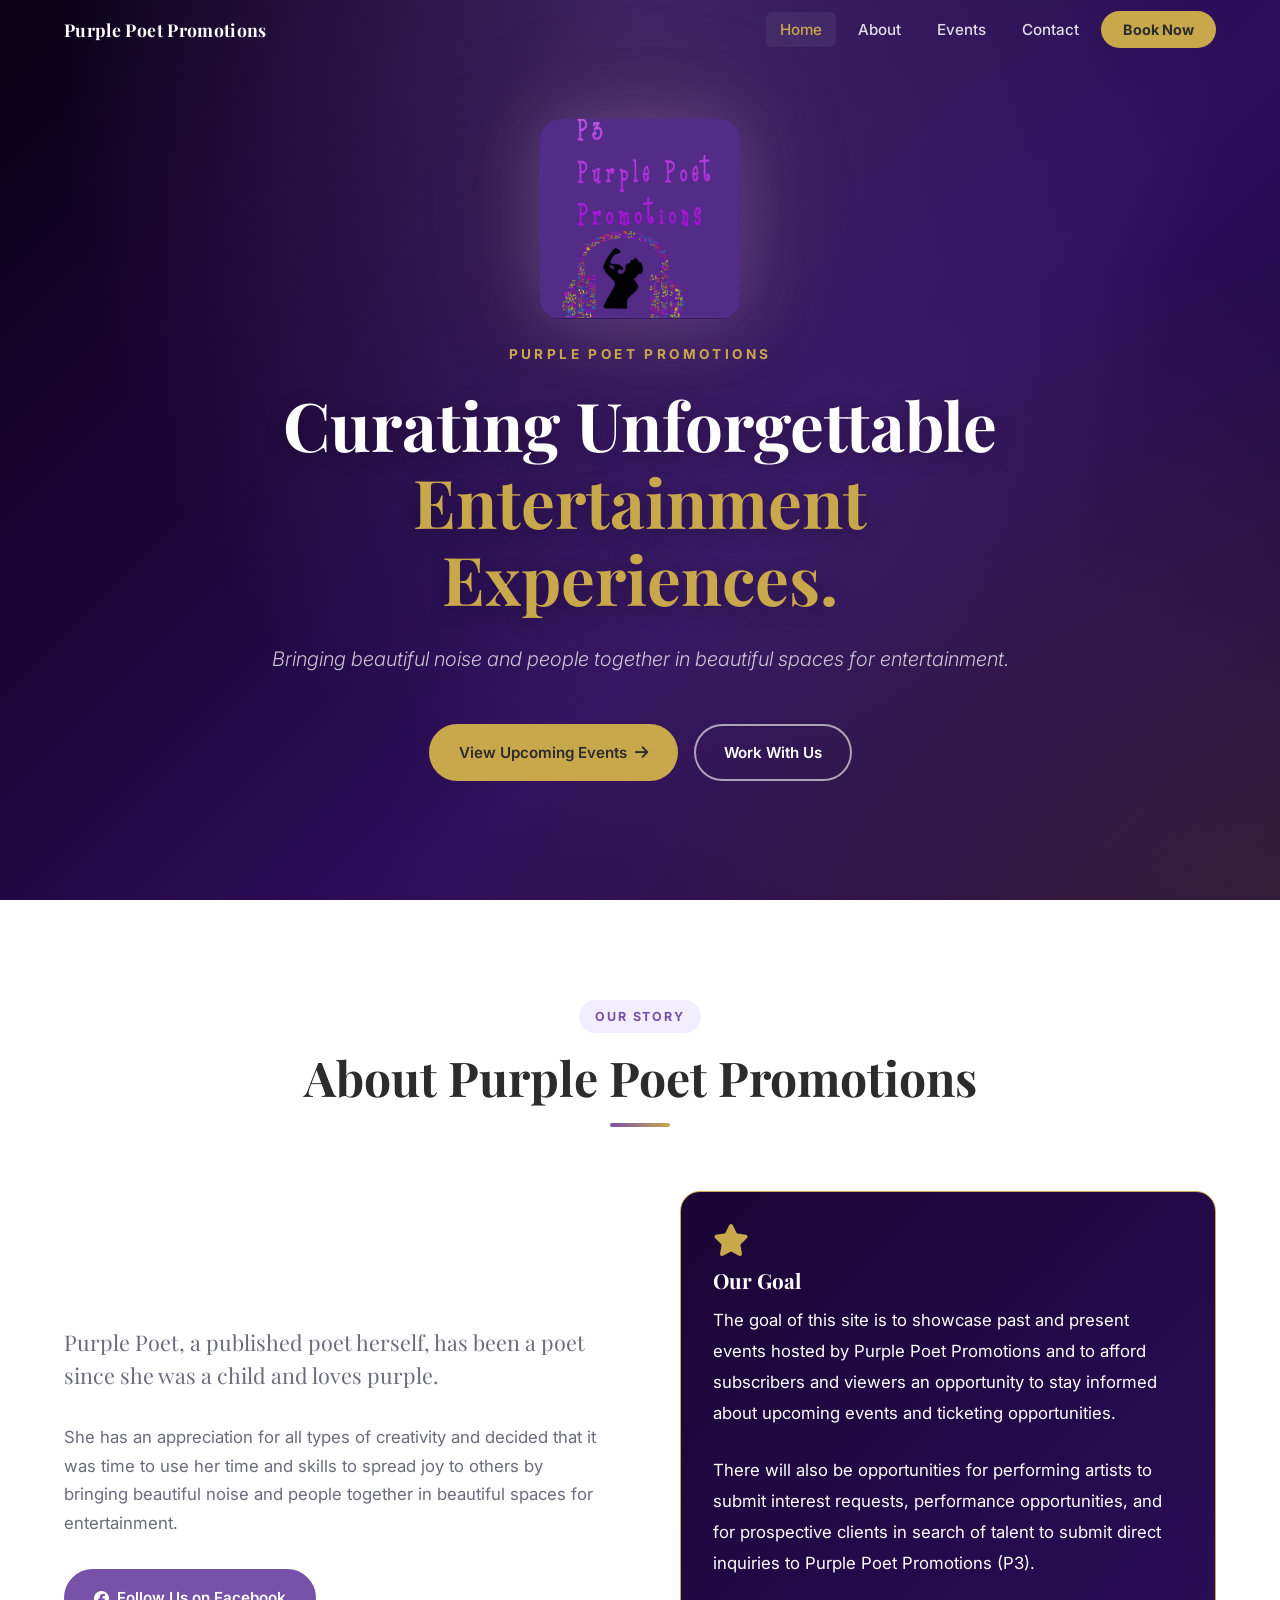
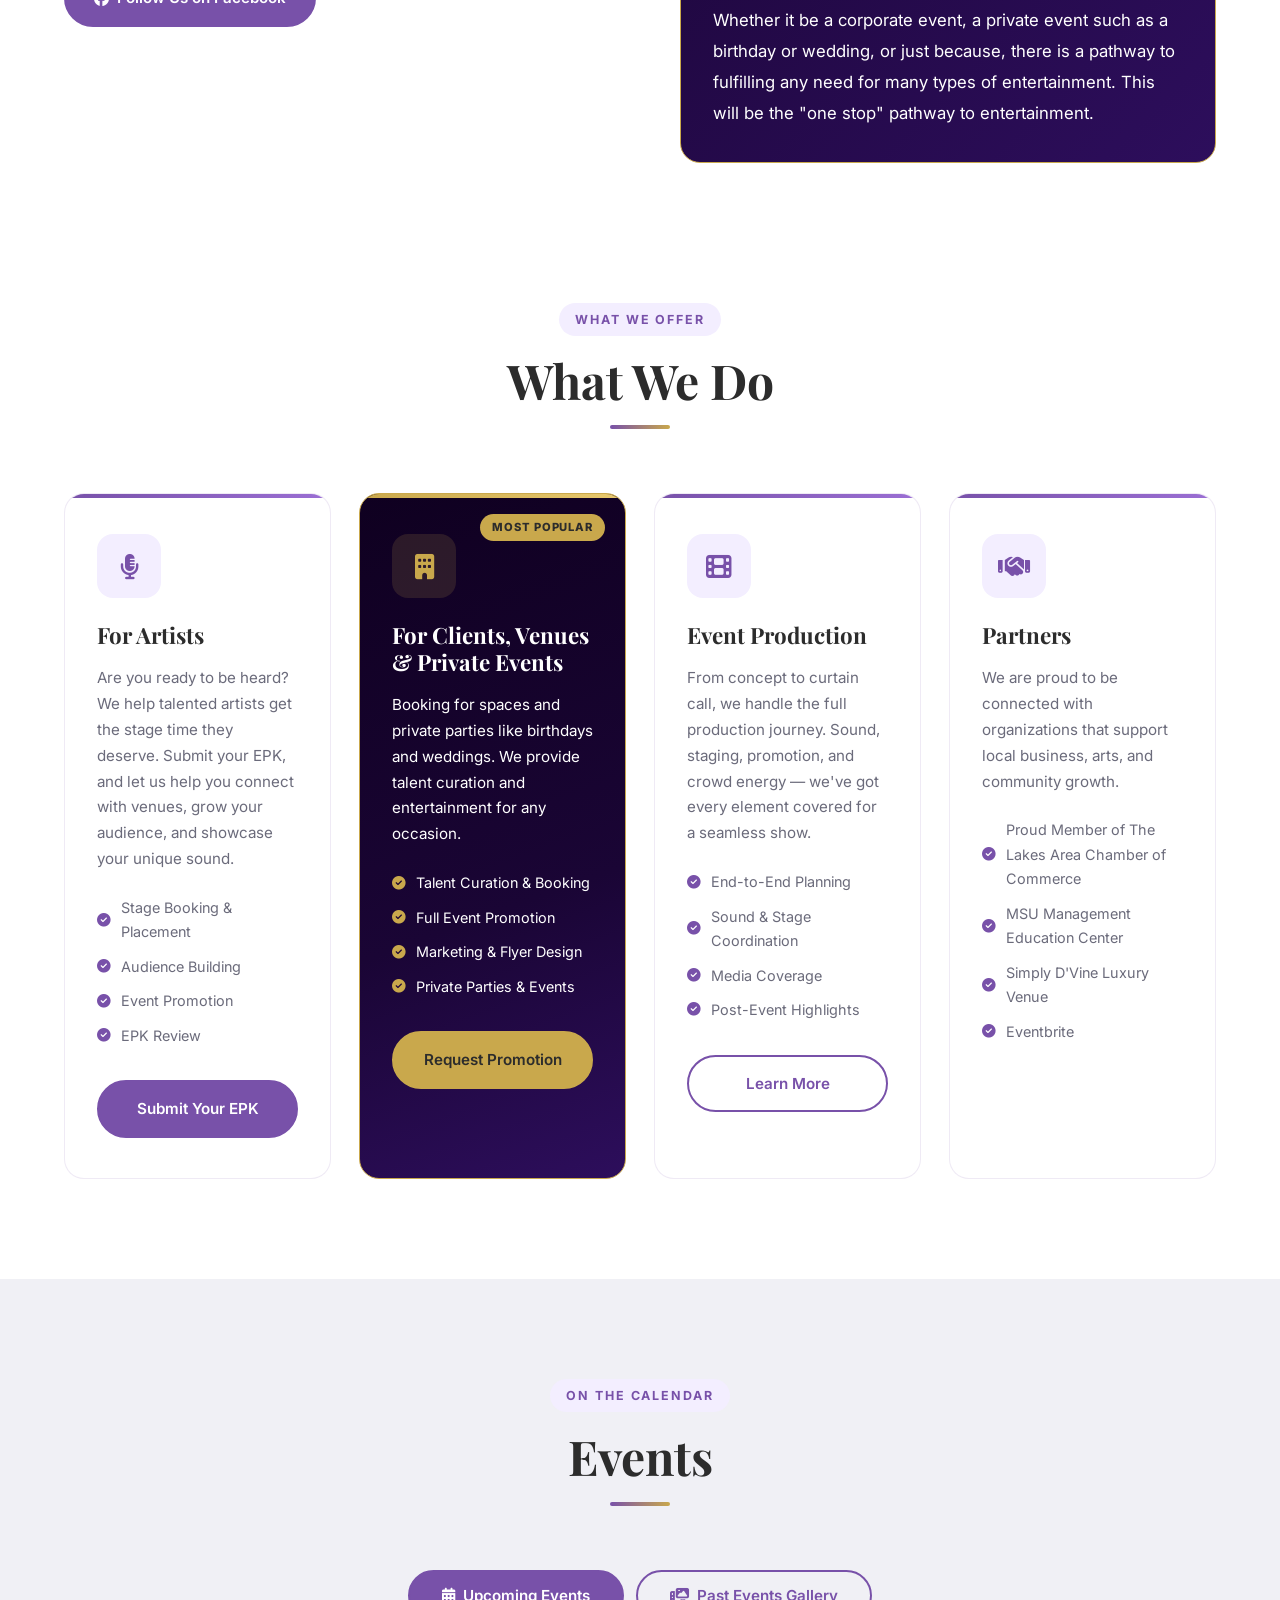
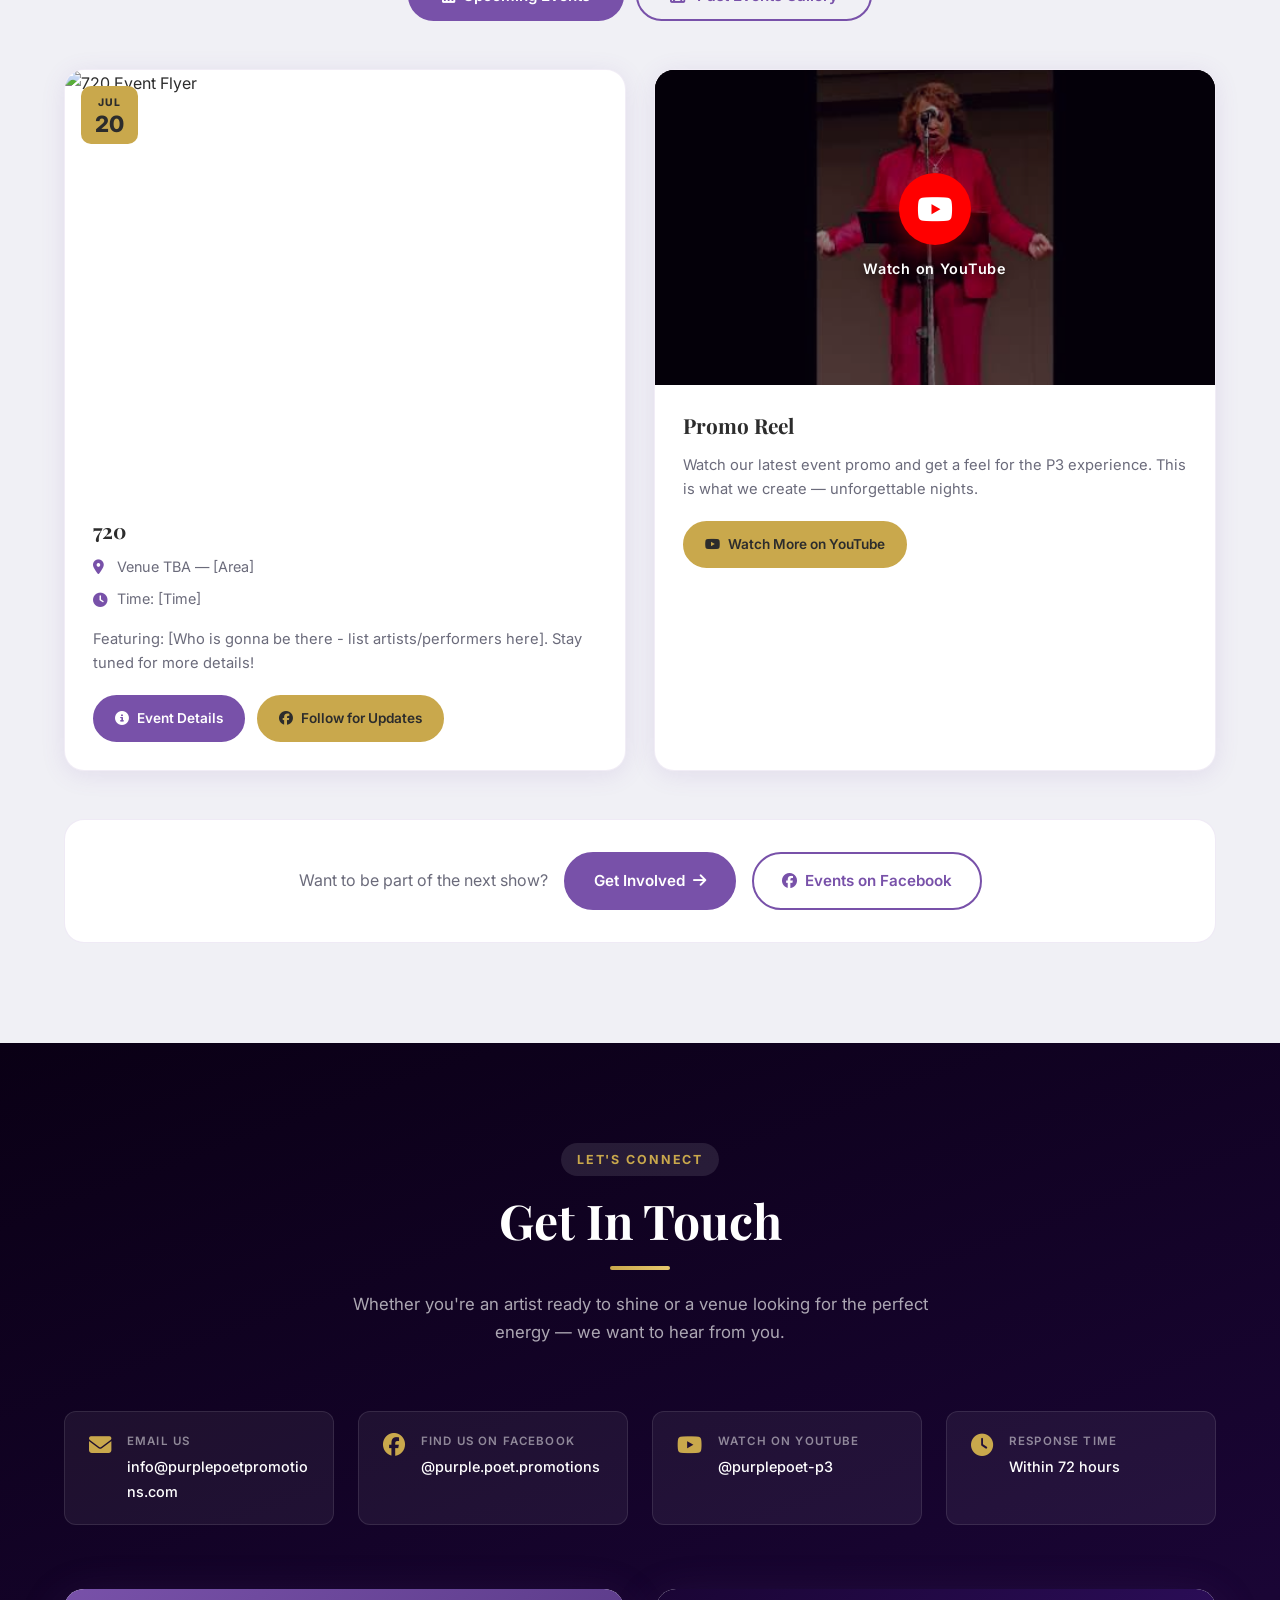
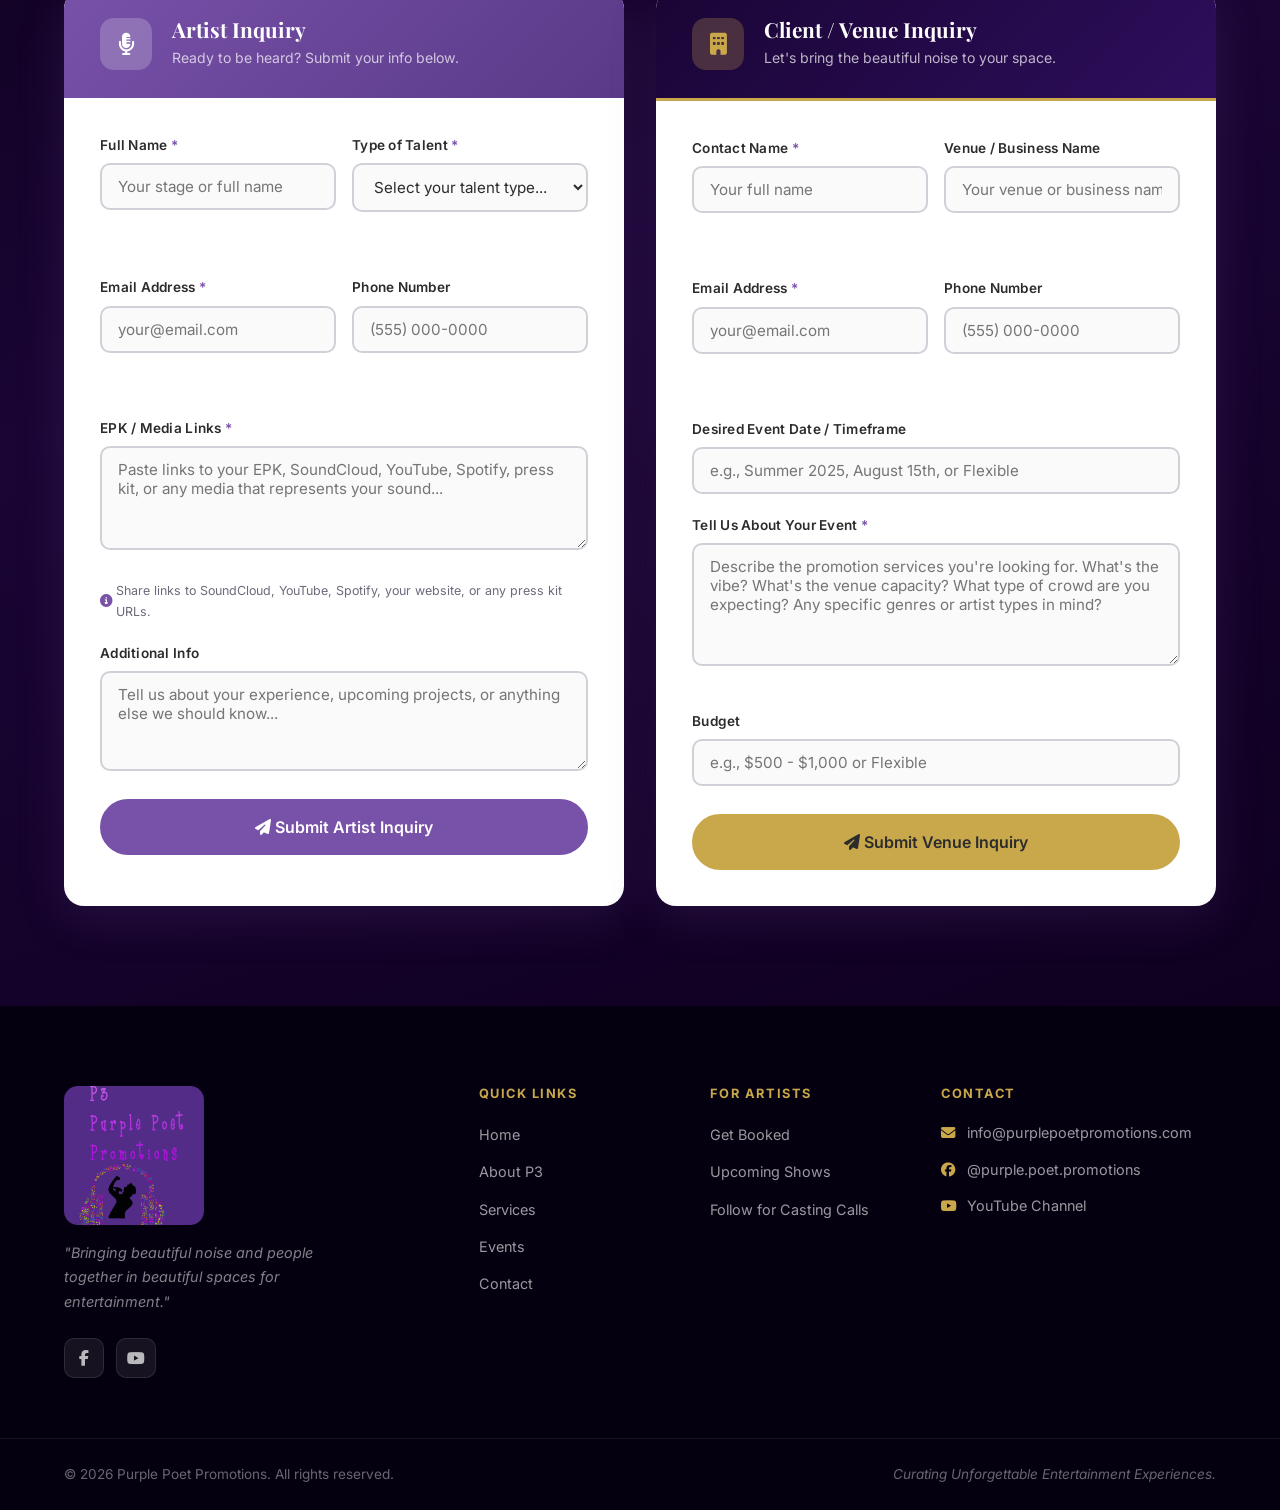
==== index.html @ d10dd056 "first commit" ====
<!DOCTYPE html>
<html lang="en">
<head>
  <meta charset="UTF-8" />
  <meta name="viewport" content="width=device-width, initial-scale=1.0" />
  <title>Purple Poet Promotions | Curating Unforgettable Entertainment</title>
  <meta name="description" content="Purple Poet Promotions connects extraordinary talent with the perfect audience. Event promoters, talent curators, and entertainment specialists." />

  <!-- Google Fonts -->
  <link href="https://fonts.googleapis.com/css2?family=Playfair+Display:wght@400;700;900&family=Inter:wght@300;400;500;600;700&display=swap" rel="stylesheet" />
  <!-- Font Awesome -->
  <link rel="stylesheet" href="https://cdn.jsdelivr.net/npm/@fortawesome/fontawesome-free@6.4.0/css/all.min.css" />

  <link rel="stylesheet" href="style.css" />
</head>
<body>

  <!-- ===================== NAVBAR ===================== -->
  <nav class="navbar" id="navbar">
    <div class="nav-container">
      <a href="#home" class="nav-logo">
        <span class="nav-logo-text">Purple Poet Promotions</span>
      </a>
      <button class="hamburger" id="hamburger" aria-label="Toggle navigation">
        <span></span><span></span><span></span>
      </button>
      <ul class="nav-links" id="nav-links">
        <li><a href="#home" class="nav-link">Home</a></li>
        <li><a href="#about" class="nav-link">About</a></li>
        <li><a href="#events" class="nav-link">Events</a></li>
        <li><a href="#contact" class="nav-link">Contact</a></li>
        <li><a href="#contact" class="nav-cta-btn">Book Now</a></li>
      </ul>
    </div>
  </nav>

  <!-- ===================== HERO ===================== -->
  <section id="home" class="hero">
    <div class="hero-overlay"></div>
    <div class="hero-particles" id="particles"></div>
    <div class="hero-content">
      <div class="hero-logo-wrap">
        <img src="images/logo-full.png" alt="Purple Poet Promotions" class="hero-logo" />
      </div>
      <p class="hero-eyebrow">Purple Poet Promotions</p>
      <h1 class="hero-headline">Curating Unforgettable<br /><span class="gold-text">Entertainment Experiences.</span></h1>
      <p class="hero-sub">Bringing beautiful noise and people together in beautiful spaces for entertainment.</p>
      <div class="hero-btns">
        <a href="#events" class="btn btn-gold">View Upcoming Events <i class="fas fa-arrow-right"></i></a>
        <a href="#contact" class="btn btn-outline">Work With Us</a>
      </div>
    </div>

  </section>

  <!-- ===================== ABOUT ===================== -->
  <section id="about" class="section about-section">
    <div class="container">
      <div class="section-header">
        <span class="section-tag">Our Story</span>
        <h2 class="section-title">About Purple Poet Promotions</h2>
        <div class="title-bar"></div>
      </div>
      <div class="about-grid">
        <div class="about-text" style="font-size: 1.15rem; line-height: 1.7;">
          <p class="about-lead" style="font-size: 1.35rem;">Purple Poet, a published poet herself, has been a poet since she was a child and loves purple.</p>
          <p>She has an appreciation for all types of creativity and decided that it was time to use her time and skills to spread joy to others by bringing beautiful noise and people together in beautiful spaces for entertainment.</p>
          <a href="https://www.facebook.com/purple.poet.promotions" target="_blank" rel="noopener" class="btn btn-purple">
            <i class="fab fa-facebook"></i> Follow Us on Facebook
          </a>
        </div>
        <div class="about-visual">
          <div class="about-card gold-card">
            <div class="about-card-inner">
              <i class="fas fa-star about-icon gold"></i>
              <h3>Our Goal</h3>
              <p>The goal of this site is to showcase past and present events hosted by Purple Poet Promotions and to afford subscribers and viewers an opportunity to stay informed about upcoming events and ticketing opportunities.</p>
              <p style="margin-top:14px;">There will also be opportunities for performing artists to submit interest requests, performance opportunities, and for prospective clients in search of talent to submit direct inquiries to Purple Poet Promotions (P3).</p>
              <p style="margin-top:14px;">Whether it be a corporate event, a private event such as a birthday or wedding, or just because, there is a pathway to fulfilling any need for many types of entertainment. This will be the "one stop" pathway to entertainment.</p>
            </div>
          </div>
        </div>
      </div>

      <!-- SERVICES -->
      <div class="services-wrap" id="services">
        <div class="section-header">
          <span class="section-tag">What We Offer</span>
          <h2 class="section-title">What We Do</h2>
          <div class="title-bar"></div>
        </div>
        <div class="services-grid">
          <div class="service-card">
            <div class="service-icon-wrap">
              <i class="fas fa-microphone-alt service-icon"></i>
            </div>
            <h3>For Artists</h3>
            <p>Are you ready to be heard? We help talented artists get the stage time they deserve. Submit your EPK, and let us help you connect with venues, grow your audience, and showcase your unique sound.</p>
            <ul class="service-list">
              <li><i class="fas fa-check-circle"></i> Stage Booking & Placement</li>
              <li><i class="fas fa-check-circle"></i> Audience Building</li>
              <li><i class="fas fa-check-circle"></i> Event Promotion</li>
              <li><i class="fas fa-check-circle"></i> EPK Review</li>
            </ul>
            <a href="#artist-form" class="btn btn-purple service-btn">Submit Your EPK</a>
          </div>

          <div class="service-card featured-service">
            <div class="service-badge">Most Popular</div>
            <div class="service-icon-wrap gold-icon">
              <i class="fas fa-building service-icon"></i>
            </div>
            <h3>For Clients, Venues & Private Events</h3>
            <p>Booking for spaces and private parties like birthdays and weddings. We provide talent curation and entertainment for any occasion.</p>
            <ul class="service-list">
              <li><i class="fas fa-check-circle gold"></i> Talent Curation & Booking</li>
              <li><i class="fas fa-check-circle gold"></i> Full Event Promotion</li>
              <li><i class="fas fa-check-circle gold"></i> Marketing & Flyer Design</li>
              <li><i class="fas fa-check-circle gold"></i> Private Parties & Events</li>
            </ul>
            <a href="#venue-form" class="btn btn-gold service-btn">Request Promotion</a>
          </div>

          <div class="service-card">
            <div class="service-icon-wrap">
              <i class="fas fa-film service-icon"></i>
            </div>
            <h3>Event Production</h3>
            <p>From concept to curtain call, we handle the full production journey. Sound, staging, promotion, and crowd energy — we've got every element covered for a seamless show.</p>
            <ul class="service-list">
              <li><i class="fas fa-check-circle"></i> End-to-End Planning</li>
              <li><i class="fas fa-check-circle"></i> Sound & Stage Coordination</li>
              <li><i class="fas fa-check-circle"></i> Media Coverage</li>
              <li><i class="fas fa-check-circle"></i> Post-Event Highlights</li>
            </ul>
            <a href="#contact" class="btn btn-outline-purple service-btn">Learn More</a>
          </div>

          <!-- PARTNERS CARD -->
          <div class="service-card">
            <div class="service-icon-wrap">
              <i class="fas fa-handshake service-icon"></i>
            </div>
            <h3>Partners</h3>
            <p>We are proud to be connected with organizations that support local business, arts, and community growth.</p>
            <ul class="service-list">
              <li><i class="fas fa-check-circle"></i> Proud Member of The Lakes Area Chamber of Commerce</li>
              <li><i class="fas fa-check-circle"></i> MSU Management Education Center</li>
              <li><i class="fas fa-check-circle"></i> Simply D'Vine Luxury Venue</li>
              <li><i class="fas fa-check-circle"></i> Eventbrite</li>
            </ul>
          </div>

        </div>
      </div>
    </div>
  </section>

  <!-- ===================== EVENTS ===================== -->
  <section id="events" class="section events-section">
    <div class="container">
      <div class="section-header">
        <span class="section-tag">On The Calendar</span>
        <h2 class="section-title">Events</h2>
        <div class="title-bar"></div>
      </div>

      <!-- Tabs -->
      <div class="events-tabs">
        <button class="tab-btn active" data-tab="upcoming">
          <i class="fas fa-calendar-alt"></i> Upcoming Events
        </button>
        <button class="tab-btn" data-tab="past">
          <i class="fas fa-photo-film"></i> Past Events Gallery
        </button>
      </div>

      <!-- Upcoming Events Tab -->
      <div class="tab-content active" id="tab-upcoming">
        <div class="upcoming-grid" id="upcoming-grid">

          <!-- Event Card 1: 720 Event -->
          <div class="event-card">
            <div class="event-flyer-wrap">
              <!-- Upload the flyer picture to the folders here (e.g., images/events/upcoming/720-flyer.jpg) -->
              <img src="images/events/720-flyer-placeholder.jpg" alt="720 Event Flyer" style="width:100%;height:100%;object-fit:cover;" />
              <div class="event-date-badge">
                <span class="badge-month">JUL</span>
                <span class="badge-day">20</span>
              </div>
            </div>
            <div class="event-info">
              <h3 class="event-title">720</h3>
              <p class="event-detail"><i class="fas fa-map-marker-alt"></i> Venue TBA — [Area]</p>
              <p class="event-detail"><i class="fas fa-clock"></i> Time: [Time]</p>
              <p class="event-desc">Featuring: [Who is gonna be there - list artists/performers here]. Stay tuned for more details!</p>
              <div class="event-actions">
                <a href="events/720.html" class="btn btn-purple btn-sm">
                  <i class="fas fa-info-circle"></i> Event Details
                </a>
                <a href="https://www.facebook.com/purple.poet.promotions" target="_blank" class="btn btn-gold btn-sm">
                  <i class="fab fa-facebook"></i> Follow for Updates
                </a>
              </div>
            </div>
          </div>

          <!-- Promo Reel -->
          <div class="event-card video-card">
            <div class="video-embed-wrap">
              <a href="https://www.youtube.com/watch?v=fKpgvStnEl4" target="_blank" class="yt-thumbnail-link">
                <img src="images/events/promo-reel-thumbnail.jpg" alt="Purple Poet Promotions Promo Reel" class="yt-thumbnail-img" />
                <div class="yt-play-overlay">
                  <div class="yt-play-btn">
                    <i class="fab fa-youtube"></i>
                  </div>
                  <span>Watch on YouTube</span>
                </div>
              </a>
            </div>
            <div class="event-info">
              <h3 class="event-title">Promo Reel</h3>
              <p class="event-desc">Watch our latest event promo and get a feel for the P3 experience. This is what we create — unforgettable nights.</p>
              <div class="event-actions">
                <a href="https://www.youtube.com/@purplepoet-p3" target="_blank" class="btn btn-gold btn-sm">
                  <i class="fab fa-youtube"></i> Watch More on YouTube
                </a>
              </div>
            </div>
          </div>

        </div>

        <div class="events-cta">
          <p>Want to be part of the next show?</p>
          <a href="#contact" class="btn btn-purple">Get Involved <i class="fas fa-arrow-right"></i></a>
          <a href="https://www.facebook.com/purple.poet.promotions" target="_blank" class="btn btn-outline-purple">
            <i class="fab fa-facebook"></i> Events on Facebook
          </a>
        </div>
      </div>

      <!-- Past Events Tab -->
      <div class="tab-content" id="tab-past">
        <div class="gallery-intro">
          <p>A look back at the magic we've made. Click any event to see the full gallery and details.</p>
        </div>

        <div class="past-events-list">

          <!-- Event 1: Entertainment Extravaganza -->
          <a href="events/entertainment-extravaganza.html" class="past-event-row carousel-slide">
            <div class="past-event-thumb preview-lg">
              <img src="images/events/entertainment-extravaganza-flyer.png" alt="Entertainment Extravaganza Flyer" />
              <div class="past-event-play"><i class="fas fa-arrow-right"></i></div>
            </div>
            <div class="past-event-info">
              <h3 class="past-event-title">Entertainment Extravaganza: Three Times A Charm</h3>
              <p class="past-event-desc">Spoken word, song, comedy, and live music featuring The Rhythm Method of Detroit, One Single Rose, Angela Verges, Amy Huber-Smith, and Purple Poet.</p>
              <div class="past-event-meta">
                <span><i class="fas fa-calendar-alt"></i> Saturday, March 21</span>
                <span><i class="fas fa-map-marker-alt"></i> MSU Management Education Center, Troy, MI</span>
                <span><i class="fas fa-users"></i> 186 Attendees</span>
              </div>
            </div>
            <div class="past-event-arrow">
              <i class="fas fa-chevron-right"></i>
            </div>
          </a>


        </div>

        <p class="gallery-note"><i class="fas fa-info-circle"></i> More events added after each show. Follow us on <a href="https://www.facebook.com/purple.poet.promotions" target="_blank">Facebook</a> for real-time updates.</p>
      </div>
    </div>
  </section>

  <!-- ===================== CONTACT ===================== -->
  <section id="contact" class="section contact-section">
    <div class="container">
      <div class="section-header">
        <span class="section-tag">Let's Connect</span>
        <h2 class="section-title">Get In Touch</h2>
        <div class="title-bar"></div>
        <p class="section-sub">Whether you're an artist ready to shine or a venue looking for the perfect energy — we want to hear from you.</p>
      </div>

      <!-- Contact Info Bar -->
      <div class="contact-info-bar">
        <div class="contact-info-item">
          <i class="fas fa-envelope"></i>
          <div>
            <span class="info-label">Email Us</span>
            <a href="mailto:info@purplepoetpromotions.com" class="info-value">info@purplepoetpromotions.com</a>
          </div>
        </div>
        <div class="contact-info-item">
          <i class="fab fa-facebook"></i>
          <div>
            <span class="info-label">Find Us On Facebook</span>
            <a href="https://www.facebook.com/purple.poet.promotions" target="_blank" class="info-value">@purple.poet.promotions</a>
          </div>
        </div>
        <div class="contact-info-item">
          <i class="fab fa-youtube"></i>
          <div>
            <span class="info-label">Watch on YouTube</span>
            <a href="https://www.youtube.com/@purplepoet-p3" target="_blank" class="info-value">@purplepoet-p3</a>
          </div>
        </div>
        <div class="contact-info-item">
          <i class="fas fa-clock"></i>
          <div>
            <span class="info-label">Response Time</span>
            <span class="info-value">Within 72 hours</span>
          </div>
        </div>
      </div>

      <!-- Forms Grid -->
      <div class="forms-grid">

        <!-- FORM 1: Artist Inquiry -->
        <div class="form-card" id="artist-form">
          <div class="form-header artist-header">
            <div class="form-icon-wrap">
              <i class="fas fa-microphone-alt"></i>
            </div>
            <div>
              <h3>Artist Inquiry</h3>
              <p>Ready to be heard? Submit your info below.</p>
            </div>
          </div>
          <form class="inquiry-form" id="artist-inquiry-form" novalidate>
            <div class="form-row">
              <div class="form-group">
                <label for="artist-name">Full Name <span class="required">*</span></label>
                <input type="text" id="artist-name" name="name" placeholder="Your stage or full name" required />
                <span class="field-error"></span>
              </div>
              <div class="form-group">
                <label for="artist-talent">Type of Talent <span class="required">*</span></label>
                <select id="artist-talent" name="talent_type" required>
                  <option value="">Select your talent type...</option>
                  <option>Singer / Vocalist</option>
                  <option>Rapper / Hip-Hop Artist</option>
                  <option>Band / Group</option>
                  <option>DJ</option>
                  <option>Spoken Word / Poet</option>
                  <option>Comedian</option>
                  <option>Multi-Genre</option>
                  <option>Other</option>
                </select>
                <span class="field-error"></span>
              </div>
            </div>
            <div class="form-row">
              <div class="form-group">
                <label for="artist-email">Email Address <span class="required">*</span></label>
                <input type="email" id="artist-email" name="email" placeholder="your@email.com" required />
                <span class="field-error"></span>
              </div>
              <div class="form-group">
                <label for="artist-phone">Phone Number</label>
                <input type="tel" id="artist-phone" name="phone" placeholder="(555) 000-0000" />
              </div>
            </div>
            <div class="form-group full-width">
              <label for="artist-epk">EPK / Media Links <span class="required">*</span></label>
              <textarea id="artist-epk" name="epk_links" rows="4" placeholder="Paste links to your EPK, SoundCloud, YouTube, Spotify, press kit, or any media that represents your sound..." required></textarea>
              <span class="field-error"></span>
              <span class="field-hint"><i class="fas fa-info-circle"></i> Share links to SoundCloud, YouTube, Spotify, your website, or any press kit URLs.</span>
            </div>
            <div class="form-group full-width">
              <label for="artist-message">Additional Info</label>
              <textarea id="artist-message" name="message" rows="3" placeholder="Tell us about your experience, upcoming projects, or anything else we should know..."></textarea>
            </div>
            <button type="submit" class="btn btn-purple form-submit" id="artist-submit">
              <span class="btn-text"><i class="fas fa-paper-plane"></i> Submit Artist Inquiry</span>
              <span class="btn-loading"><i class="fas fa-spinner fa-spin"></i> Sending...</span>
            </button>
            <div class="form-success" id="artist-success">
              <i class="fas fa-check-circle"></i>
              <h4>We Got You! 🎤</h4>
              <p>Your inquiry has been received. We'll review your EPK and be in touch within 72 hours. Keep making that beautiful noise!</p>
            </div>
          </form>
        </div>

        <!-- FORM 2: Venue / Client Inquiry -->
        <div class="form-card" id="venue-form">
          <div class="form-header venue-header">
            <div class="form-icon-wrap gold-icon">
              <i class="fas fa-building"></i>
            </div>
            <div>
              <h3>Client / Venue Inquiry</h3>
              <p>Let's bring the beautiful noise to your space.</p>
            </div>
          </div>
          <form class="inquiry-form" id="venue-inquiry-form" novalidate>
            <div class="form-row">
              <div class="form-group">
                <label for="venue-name">Contact Name <span class="required">*</span></label>
                <input type="text" id="venue-name" name="name" placeholder="Your full name" required />
                <span class="field-error"></span>
              </div>
              <div class="form-group">
                <label for="venue-business">Venue / Business Name</label>
                <input type="text" id="venue-business" name="venue_name" placeholder="Your venue or business name" />
              </div>
            </div>
            <div class="form-row">
              <div class="form-group">
                <label for="venue-email">Email Address <span class="required">*</span></label>
                <input type="email" id="venue-email" name="email" placeholder="your@email.com" required />
                <span class="field-error"></span>
              </div>
              <div class="form-group">
                <label for="venue-phone">Phone Number</label>
                <input type="tel" id="venue-phone" name="phone" placeholder="(555) 000-0000" />
              </div>
            </div>
            <div class="form-group full-width">
              <label for="venue-date">Desired Event Date / Timeframe</label>
              <input type="text" id="venue-date" name="event_date" placeholder="e.g., Summer 2025, August 15th, or Flexible" />
            </div>
            <div class="form-group full-width">
              <label for="venue-details">Tell Us About Your Event <span class="required">*</span></label>
              <textarea id="venue-details" name="event_details" rows="5" placeholder="Describe the promotion services you're looking for. What's the vibe? What's the venue capacity? What type of crowd are you expecting? Any specific genres or artist types in mind?" required></textarea>
              <span class="field-error"></span>
            </div>
            <div class="form-group full-width">
              <label for="venue-budget">Budget</label>
              <input type="text" id="venue-budget" name="budget" placeholder="e.g., $500 - $1,000 or Flexible" />
            </div>
            <button type="submit" class="btn btn-gold form-submit" id="venue-submit">
              <span class="btn-text"><i class="fas fa-paper-plane"></i> Submit Venue Inquiry</span>
              <span class="btn-loading"><i class="fas fa-spinner fa-spin"></i> Sending...</span>
            </button>
            <div class="form-success" id="venue-success">
              <i class="fas fa-check-circle"></i>
              <h4>Let's Make It Happen! 🎉</h4>
              <p>Your inquiry has been received. We'll review your details and reach out within 48 hours to start planning something unforgettable for your venue!</p>
            </div>
          </form>
        </div>

      </div>
    </div>
  </section>

  <!-- ===================== FOOTER ===================== -->
  <footer class="footer">
    <div class="footer-top">
      <div class="container">
        <div class="footer-grid">
          <div class="footer-brand">
            <img src="images/logo-full.png" alt="Purple Poet Promotions" class="footer-logo" />
            <p class="footer-tagline">"Bringing beautiful noise and people together in beautiful spaces for entertainment."</p>
            <div class="footer-socials">
              <a href="https://www.facebook.com/purple.poet.promotions" target="_blank" aria-label="Facebook">
                <i class="fab fa-facebook-f"></i>
              </a>
              <a href="https://www.youtube.com/@purplepoet-p3" target="_blank" aria-label="YouTube">
                <i class="fab fa-youtube"></i>
              </a>
            </div>
          </div>
          <div class="footer-nav">
            <h4>Quick Links</h4>
            <ul>
              <li><a href="#home">Home</a></li>
              <li><a href="#about">About P3</a></li>
              <li><a href="#services">Services</a></li>
              <li><a href="#events">Events</a></li>
              <li><a href="#contact">Contact</a></li>
            </ul>
          </div>
          <div class="footer-nav">
            <h4>For Artists</h4>
            <ul>
              <li><a href="#artist-form">Get Booked</a></li>
              <li><a href="#events">Upcoming Shows</a></li>
              <li><a href="https://www.facebook.com/purple.poet.promotions" target="_blank">Follow for Casting Calls</a></li>
            </ul>
          </div>
          <div class="footer-contact">
            <h4>Contact</h4>
            <p><i class="fas fa-envelope"></i> <a href="mailto:info@purplepoetpromotions.com">info@purplepoetpromotions.com</a></p>
            <p><i class="fab fa-facebook"></i> <a href="https://www.facebook.com/purple.poet.promotions" target="_blank">@purple.poet.promotions</a></p>
          <p><i class="fab fa-youtube"></i> <a href="https://www.youtube.com/@purplepoet-p3" target="_blank">YouTube Channel</a></p>
          </div>
        </div>
      </div>
    </div>
    <div class="footer-bottom">
      <div class="container">
        <p>&copy; <span id="year"></span> Purple Poet Promotions. All rights reserved.</p>
        <p class="footer-credit">Curating Unforgettable Entertainment Experiences.</p>
      </div>
    </div>
  </footer>

  <!-- Lightbox Modal -->
  <div class="lightbox" id="lightbox" onclick="closeLightbox()">
    <button class="lightbox-close" onclick="closeLightbox()"><i class="fas fa-times"></i></button>
    <div class="lightbox-content" id="lightbox-content"></div>
  </div>

  <!-- Toast Notification -->
  <div class="toast" id="toast"></div>

  <script src="main.js"></script>
</body>
</html>
---- style.css ----
/* ============================================
   PURPLE POET PROMOTIONS — MAIN STYLESHEET
   Brand: Royal Purple #7851A9 | Gold #C9A84C | Charcoal #2C2C2C | White #FFFFFF
   ============================================ */

:root {
  --purple: #7851A9;
  --purple-dark: #5a3a88;
  --purple-light: #9b6fd4;
  --purple-ultra-light: #f3eeff;
  --gold: #C9A84C;
  --gold-light: #e8c96e;
  --gold-dark: #a8882d;
  --charcoal: #2C2C2C;
  --charcoal-light: #4a4a4a;
  --white: #FFFFFF;
  --off-white: #fafafa;
  --gray-light: #f0f0f5;
  --gray-mid: #d0d0d8;
  --text: #2C2C2C;
  --text-muted: #6b6b7b;
  --shadow: 0 4px 24px rgba(120, 81, 169, 0.12);
  --shadow-lg: 0 12px 48px rgba(120, 81, 169, 0.18);
  --radius: 12px;
  --radius-lg: 20px;
  --transition: 0.3s cubic-bezier(0.4, 0, 0.2, 1);
}

/* ===== RESET & BASE ===== */
*, *::before, *::after { box-sizing: border-box; margin: 0; padding: 0; }

html { scroll-behavior: smooth; font-size: 16px; }

body {
  font-family: 'Inter', sans-serif;
  color: var(--text);
  background: var(--white);
  line-height: 1.7;
  overflow-x: hidden;
}

img { max-width: 100%; height: auto; display: block; }

a { color: var(--purple); text-decoration: none; transition: color var(--transition); }
a:hover { color: var(--gold); }

h1, h2, h3, h4 { font-family: 'Playfair Display', serif; line-height: 1.2; }

.container {
  max-width: 1200px;
  margin: 0 auto;
  padding: 0 24px;
}

.section { padding: 100px 0; }

/* ===== UTILITY CLASSES ===== */
.gold { color: var(--gold); }
.gold-text { color: var(--gold); }

/* ===== BUTTONS ===== */
.btn {
  display: inline-flex;
  align-items: center;
  gap: 8px;
  padding: 14px 28px;
  border-radius: 50px;
  font-family: 'Inter', sans-serif;
  font-weight: 600;
  font-size: 0.95rem;
  cursor: pointer;
  border: 2px solid transparent;
  transition: all var(--transition);
  white-space: nowrap;
  text-decoration: none;
}

.btn-gold {
  background: var(--gold);
  color: var(--charcoal);
  border-color: var(--gold);
}
.btn-gold:hover {
  background: var(--gold-light);
  border-color: var(--gold-light);
  color: var(--charcoal);
  transform: translateY(-2px);
  box-shadow: 0 8px 24px rgba(201, 168, 76, 0.35);
}

.btn-purple {
  background: var(--purple);
  color: var(--white);
  border-color: var(--purple);
}
.btn-purple:hover {
  background: var(--purple-dark);
  border-color: var(--purple-dark);
  color: var(--white);
  transform: translateY(-2px);
  box-shadow: 0 8px 24px rgba(120, 81, 169, 0.35);
}

.btn-outline {
  background: transparent;
  color: var(--white);
  border-color: rgba(255, 255, 255, 0.6);
}
.btn-outline:hover {
  background: rgba(255, 255, 255, 0.15);
  border-color: var(--white);
  color: var(--white);
  transform: translateY(-2px);
}

.btn-outline-purple {
  background: transparent;
  color: var(--purple);
  border-color: var(--purple);
}
.btn-outline-purple:hover {
  background: var(--purple);
  color: var(--white);
  transform: translateY(-2px);
}

.btn-sm { padding: 10px 20px; font-size: 0.85rem; }

/* ===== SECTION HEADERS ===== */
.section-header { text-align: center; margin-bottom: 64px; }

.section-tag {
  display: inline-block;
  background: var(--purple-ultra-light);
  color: var(--purple);
  font-size: 0.78rem;
  font-weight: 700;
  letter-spacing: 0.15em;
  text-transform: uppercase;
  padding: 6px 16px;
  border-radius: 50px;
  margin-bottom: 16px;
}

.section-title {
  font-size: clamp(2rem, 4vw, 3rem);
  color: var(--charcoal);
  margin-bottom: 16px;
}

.title-bar {
  width: 60px;
  height: 4px;
  background: linear-gradient(90deg, var(--purple), var(--gold));
  border-radius: 2px;
  margin: 0 auto;
}

.section-sub {
  color: var(--text-muted);
  max-width: 600px;
  margin: 20px auto 0;
  font-size: 1.05rem;
}

/* ============================================
   NAVBAR
   ============================================ */
.navbar {
  position: fixed;
  top: 0;
  left: 0;
  right: 0;
  z-index: 1000;
  padding: 16px 0;
  transition: all var(--transition);
  background: transparent;
}

.navbar.scrolled {
  background: rgba(15, 5, 30, 0.95);
  backdrop-filter: blur(12px);
  padding: 10px 0;
  box-shadow: 0 4px 30px rgba(0,0,0,0.3);
}

.nav-container {
  max-width: 1200px;
  margin: 0 auto;
  padding: 0 24px;
  display: flex;
  align-items: center;
  justify-content: space-between;
}

.nav-logo {
  display: flex;
  align-items: center;
  gap: 0;
  text-decoration: none;
}

.nav-logo-text {
  font-family: 'Playfair Display', serif;
  font-size: 1.1rem;
  font-weight: 700;
  color: var(--white);
  letter-spacing: 0.02em;
  line-height: 1.2;
  white-space: nowrap;
}

.nav-links {
  display: flex;
  align-items: center;
  gap: 8px;
  list-style: none;
}

.nav-link {
  color: rgba(255,255,255,0.85);
  font-weight: 500;
  font-size: 0.95rem;
  padding: 8px 14px;
  border-radius: 6px;
  transition: all var(--transition);
  text-decoration: none;
}
.nav-link:hover, .nav-link.active {
  color: var(--gold);
  background: rgba(255,255,255,0.06);
}

.nav-cta-btn {
  background: var(--gold);
  color: var(--charcoal) !important;
  padding: 10px 22px;
  border-radius: 50px;
  font-weight: 700;
  font-size: 0.9rem;
  transition: all var(--transition);
  text-decoration: none;
}
.nav-cta-btn:hover {
  background: var(--gold-light);
  color: var(--charcoal) !important;
  transform: translateY(-2px);
  box-shadow: 0 6px 20px rgba(201, 168, 76, 0.4);
}

.hamburger {
  display: none;
  flex-direction: column;
  gap: 5px;
  background: none;
  border: none;
  cursor: pointer;
  padding: 6px;
}
.hamburger span {
  display: block;
  width: 26px;
  height: 2px;
  background: var(--white);
  border-radius: 2px;
  transition: all var(--transition);
}
.hamburger.open span:nth-child(1) { transform: translateY(7px) rotate(45deg); }
.hamburger.open span:nth-child(2) { opacity: 0; }
.hamburger.open span:nth-child(3) { transform: translateY(-7px) rotate(-45deg); }

/* ============================================
   HERO
   ============================================ */
.hero {
  position: relative;
  min-height: 100vh;
  display: flex;
  align-items: center;
  justify-content: center;
  text-align: center;
  background: linear-gradient(135deg, #0a0015 0%, #1a0535 30%, #2d0e5c 60%, #1a0535 100%);
  overflow: hidden;
}

.hero-overlay {
  position: absolute;
  inset: 0;
  background: radial-gradient(ellipse at center top, rgba(120, 81, 169, 0.4) 0%, transparent 65%),
              radial-gradient(ellipse at bottom right, rgba(201, 168, 76, 0.15) 0%, transparent 50%);
}

.hero-particles {
  position: absolute;
  inset: 0;
  overflow: hidden;
  pointer-events: none;
}

.particle {
  position: absolute;
  opacity: 0;
  animation: floatParticle linear infinite;
  font-size: 1.2rem;
  color: rgba(201, 168, 76, 0.4);
}

@keyframes floatParticle {
  0%   { transform: translateY(100vh) rotate(0deg); opacity: 0; }
  10%  { opacity: 1; }
  90%  { opacity: 0.5; }
  100% { transform: translateY(-20px) rotate(360deg); opacity: 0; }
}

.hero-content {
  position: relative;
  z-index: 2;
  max-width: 800px;
  padding: 0 24px;
}

.hero-logo-wrap {
  margin-bottom: 24px;
  display: flex;
  justify-content: center;
}

.hero-logo {
  width: 200px;
  height: 200px;
  object-fit: contain;
  border-radius: 20px;
  background: transparent;
  padding: 0;
  box-shadow: 0 0 60px rgba(120, 81, 169, 0.5), 0 0 120px rgba(201, 168, 76, 0.2);
  animation: heroPulse 4s ease-in-out infinite;
}

@keyframes heroPulse {
  0%, 100% { box-shadow: 0 0 60px rgba(120, 81, 169, 0.5), 0 0 120px rgba(201, 168, 76, 0.2); }
  50%       { box-shadow: 0 0 80px rgba(120, 81, 169, 0.7), 0 0 150px rgba(201, 168, 76, 0.3); }
}

.hero-eyebrow {
  color: var(--gold);
  font-size: 0.85rem;
  font-weight: 700;
  letter-spacing: 0.25em;
  text-transform: uppercase;
  margin-bottom: 20px;
}

.hero-headline {
  font-size: clamp(2.5rem, 6vw, 4.2rem);
  color: var(--white);
  line-height: 1.15;
  margin-bottom: 24px;
  text-shadow: 0 4px 20px rgba(0,0,0,0.3);
}

.hero-sub {
  font-size: clamp(1rem, 2.5vw, 1.25rem);
  color: rgba(255,255,255,0.75);
  margin-bottom: 48px;
  font-style: italic;
  font-weight: 300;
}

.hero-btns {
  display: flex;
  gap: 16px;
  justify-content: center;
  flex-wrap: wrap;
}

.hero-scroll-hint {
  position: absolute;
  bottom: 40px;
  left: 50%;
  transform: translateX(-50%);
  display: flex;
  flex-direction: column;
  align-items: center;
  gap: 8px;
  color: rgba(255,255,255,0.5);
  font-size: 0.78rem;
  letter-spacing: 0.1em;
  text-transform: uppercase;
  z-index: 2;
}

.bounce {
  animation: bounce 2s ease-in-out infinite;
}

@keyframes bounce {
  0%, 100% { transform: translateY(0); }
  50%       { transform: translateY(8px); }
}

/* ============================================
   ABOUT
   ============================================ */
.about-section { background: var(--white); }

.about-grid {
  display: grid;
  grid-template-columns: 1fr 1fr;
  gap: 80px;
  align-items: center;
  margin-bottom: 100px;
}

.about-lead {
  font-family: 'Playfair Display', serif;
  font-size: 1.35rem;
  color: var(--purple);
  margin-bottom: 20px;
  line-height: 1.5;
}

.about-text p {
  color: var(--text-muted);
  margin-bottom: 32px;
  font-size: 1.05rem;
}

.about-stats {
  display: flex;
  gap: 32px;
  margin-bottom: 40px;
}

.stat {
  display: flex;
  flex-direction: column;
  align-items: center;
  text-align: center;
}

.stat-num {
  font-family: 'Playfair Display', serif;
  font-size: 2.4rem;
  font-weight: 900;
  color: var(--purple);
  line-height: 1;
}

.stat-label {
  font-size: 0.78rem;
  color: var(--text-muted);
  font-weight: 600;
  letter-spacing: 0.05em;
  text-transform: uppercase;
  margin-top: 6px;
}

.about-visual {
  display: flex;
  flex-direction: column;
  gap: 20px;
}

.about-card {
  background: var(--gray-light);
  border-radius: var(--radius-lg);
  overflow: hidden;
  transition: transform var(--transition), box-shadow var(--transition);
  border: 1px solid rgba(120, 81, 169, 0.1);
}
.about-card:hover {
  transform: translateY(-4px);
  box-shadow: var(--shadow-lg);
}

.gold-card {
  background: linear-gradient(135deg, #1a0535 0%, #2d0e5c 100%);
  border-color: var(--gold);
}
.gold-card .about-card-inner h3,
.gold-card .about-card-inner p { color: var(--white); }

.about-card-inner {
  padding: 32px;
  display: flex;
  flex-direction: column;
  gap: 12px;
}

.about-icon { font-size: 2rem; color: var(--purple); }
.gold-card .about-icon { color: var(--gold); }

.about-card-inner h3 { font-size: 1.3rem; color: var(--charcoal); }
.about-card-inner p { color: var(--text-muted); font-size: 1rem; line-height: 1.8; }
.gold-card .about-card-inner p { color: var(--white); font-size: 1.05rem; line-height: 1.85; }

/* ===== SERVICES ===== */
.services-wrap { padding-top: 40px; }

.services-grid {
  display: grid;
  grid-template-columns: repeat(4, 1fr);
  gap: 28px;
}

.service-card {
  background: var(--white);
  border-radius: var(--radius-lg);
  padding: 40px 32px;
  border: 1px solid rgba(120, 81, 169, 0.12);
  transition: all var(--transition);
  position: relative;
  overflow: hidden;
}

.service-card::before {
  content: '';
  position: absolute;
  top: 0; left: 0; right: 0;
  height: 4px;
  background: linear-gradient(90deg, var(--purple), var(--purple-light));
}

.service-card:hover {
  transform: translateY(-6px);
  box-shadow: var(--shadow-lg);
  border-color: var(--purple-light);
}

.featured-service {
  background: linear-gradient(160deg, #0f0020 0%, #1a0535 60%, #2d0e5c 100%);
  border-color: var(--gold);
}
.featured-service::before { background: linear-gradient(90deg, var(--gold), var(--gold-light)); }
.featured-service h3,
.featured-service p,
.featured-service li { color: var(--white) !important; }

.service-badge {
  position: absolute;
  top: 20px; right: 20px;
  background: var(--gold);
  color: var(--charcoal);
  font-size: 0.7rem;
  font-weight: 800;
  letter-spacing: 0.08em;
  text-transform: uppercase;
  padding: 4px 12px;
  border-radius: 50px;
}

.service-icon-wrap {
  width: 64px; height: 64px;
  background: var(--purple-ultra-light);
  border-radius: 16px;
  display: flex;
  align-items: center;
  justify-content: center;
  margin-bottom: 24px;
}
.gold-icon { background: rgba(201, 168, 76, 0.15); }

.service-icon { font-size: 1.6rem; color: var(--purple); }
.gold-icon .service-icon { color: var(--gold); }

.service-card h3 { font-size: 1.4rem; margin-bottom: 16px; color: var(--charcoal); }
.service-card > p { color: var(--text-muted); font-size: 0.95rem; margin-bottom: 24px; line-height: 1.7; }

.service-list {
  list-style: none;
  margin-bottom: 32px;
  display: flex;
  flex-direction: column;
  gap: 10px;
}
.service-list li {
  display: flex;
  align-items: center;
  gap: 10px;
  color: var(--text-muted);
  font-size: 0.9rem;
}
.service-list li i { color: var(--purple); font-size: 0.85rem; flex-shrink: 0; }
.service-list li i.gold { color: var(--gold); }

.service-btn { width: 100%; justify-content: center; }

/* ============================================
   EVENTS
   ============================================ */
.events-section { background: var(--gray-light); }

.events-tabs {
  display: flex;
  gap: 12px;
  margin-bottom: 48px;
  justify-content: center;
}

.tab-btn {
  padding: 14px 32px;
  border-radius: 50px;
  font-family: 'Inter', sans-serif;
  font-weight: 600;
  font-size: 0.95rem;
  cursor: pointer;
  border: 2px solid var(--purple);
  color: var(--purple);
  background: transparent;
  transition: all var(--transition);
  display: flex;
  align-items: center;
  gap: 8px;
}
.tab-btn.active, .tab-btn:hover {
  background: var(--purple);
  color: var(--white);
}

.tab-content { display: none; }
.tab-content.active { display: block; }

.upcoming-grid {
  display: grid;
  grid-template-columns: repeat(2, 1fr);
  gap: 28px;
  margin-bottom: 48px;
}

.event-card {
  background: var(--white);
  border-radius: var(--radius-lg);
  overflow: hidden;
  box-shadow: var(--shadow);
  transition: all var(--transition);
  border: 1px solid rgba(120, 81, 169, 0.1);
}
.event-card:hover { transform: translateY(-4px); box-shadow: var(--shadow-lg); }

.event-flyer-wrap {
  position: relative;
  aspect-ratio: 4/3;
  overflow: hidden;
}
.event-flyer-wrap img { width: 100%; height: 100%; object-fit: cover; }

.event-flyer-placeholder {
  width: 100%; height: 100%; min-height: 220px;
  background: linear-gradient(135deg, var(--purple) 0%, var(--purple-dark) 100%);
  display: flex; flex-direction: column;
  align-items: center; justify-content: center;
  gap: 12px; color: rgba(255,255,255,0.5);
}
.event-flyer-placeholder i { font-size: 3rem; color: rgba(255,255,255,0.3); }
.event-flyer-placeholder span { font-size: 0.85rem; font-weight: 500; }

.event-date-badge {
  position: absolute;
  top: 16px; left: 16px;
  background: var(--gold);
  color: var(--charcoal);
  border-radius: 10px;
  padding: 8px 14px;
  text-align: center;
  font-weight: 800;
}
.badge-month { display: block; font-size: 0.65rem; letter-spacing: 0.1em; text-transform: uppercase; }
.badge-day { display: block; font-size: 1.4rem; line-height: 1.1; }

.event-info { padding: 28px; }
.event-title { font-size: 1.3rem; margin-bottom: 12px; color: var(--charcoal); }
.event-detail {
  display: flex; align-items: center; gap: 8px;
  color: var(--text-muted); font-size: 0.9rem; margin-bottom: 8px;
}
.event-detail i { color: var(--purple); width: 16px; }
.event-desc { color: var(--text-muted); font-size: 0.92rem; margin: 16px 0; line-height: 1.6; }
.event-actions { display: flex; gap: 12px; flex-wrap: wrap; margin-top: 20px; }

.video-embed-wrap {
  position: relative;
  width: 100%;
  padding-bottom: 56.25%;
  height: 0;
  overflow: hidden;
  background: #000;
}
.video-embed-wrap iframe {
  position: absolute;
  top: 0; left: 0;
  width: 100%; height: 100%;
  border: none;
}

/* YouTube clickthrough thumbnail */
.yt-thumbnail-link {
  position: absolute;
  top: 0; left: 0;
  width: 100%; height: 100%;
  display: block;
  text-decoration: none;
}
.yt-thumbnail-img {
  width: 100%;
  height: 100%;
  object-fit: cover;
  display: block;
  transition: transform 0.4s ease;
}
.yt-thumbnail-link:hover .yt-thumbnail-img {
  transform: scale(1.04);
}
.yt-play-overlay {
  position: absolute;
  inset: 0;
  display: flex;
  flex-direction: column;
  align-items: center;
  justify-content: center;
  gap: 12px;
  background: rgba(10, 0, 21, 0.45);
  transition: background 0.3s ease;
}
.yt-thumbnail-link:hover .yt-play-overlay {
  background: rgba(10, 0, 21, 0.6);
}
.yt-play-btn {
  width: 72px;
  height: 72px;
  background: #FF0000;
  border-radius: 50%;
  display: flex;
  align-items: center;
  justify-content: center;
  font-size: 2rem;
  color: var(--white);
  box-shadow: 0 4px 24px rgba(255, 0, 0, 0.5);
  transition: transform 0.3s ease, box-shadow 0.3s ease;
}
.yt-thumbnail-link:hover .yt-play-btn {
  transform: scale(1.1);
  box-shadow: 0 8px 32px rgba(255, 0, 0, 0.7);
}
.yt-play-overlay span {
  color: var(--white);
  font-size: 0.9rem;
  font-weight: 600;
  letter-spacing: 0.05em;
  text-shadow: 0 2px 8px rgba(0,0,0,0.6);
}

.video-placeholder {
  width: 100%; height: 100%; min-height: 220px;
  background: linear-gradient(135deg, #0a0015 0%, #1a0535 100%);
  display: flex; flex-direction: column;
  align-items: center; justify-content: center;
  gap: 10px; color: rgba(255,255,255,0.5);
}
.video-placeholder i { font-size: 3.5rem; color: var(--gold); opacity: 0.7; }
.video-placeholder p { font-size: 1rem; font-weight: 600; color: rgba(255,255,255,0.8); }
.video-placeholder span { font-size: 0.8rem; color: rgba(255,255,255,0.4); }

.events-cta {
  display: flex; align-items: center; gap: 16px;
  justify-content: center; flex-wrap: wrap;
  padding: 32px;
  background: var(--white);
  border-radius: var(--radius-lg);
  border: 1px solid rgba(120, 81, 169, 0.12);
}
.events-cta p { color: var(--text-muted); font-size: 1rem; }

.gallery-intro { text-align: center; margin-bottom: 40px; color: var(--text-muted); font-size: 1.05rem; }

/* ===== PAST EVENTS LIST (music player style) ===== */
.past-events-list {
  display: flex;
  flex-direction: column;
  background: var(--white);
  border-radius: var(--radius-lg);
  overflow: hidden;
  border: 1px solid rgba(120, 81, 169, 0.12);
  box-shadow: var(--shadow);
  margin-bottom: 28px;
}

.past-event-row {
  display: flex;
  align-items: center;
  gap: 24px;
  padding: 20px 28px;
  border-bottom: 1px solid rgba(120, 81, 169, 0.08);
  text-decoration: none;
  transition: all var(--transition);
  position: relative;
  cursor: pointer;
}
.past-event-row:last-child { border-bottom: none; }
.past-event-row:hover {
  background: var(--purple-ultra-light);
}
.past-event-row:hover .past-event-play { opacity: 1; }
.past-event-row:hover .past-event-arrow { color: var(--purple); transform: translateX(4px); }
.past-event-row.disabled {
  opacity: 0.5;
  pointer-events: none;
}

/* Thumbnail */
.past-event-thumb {
  position: relative;
  width: 100px;
  height: 72px;
  flex-shrink: 0;
  border-radius: 10px;
  overflow: hidden;
}
.past-event-thumb img {
  width: 100%;
  height: 100%;
  object-fit: cover;
}
.past-event-thumb-placeholder {
  width: 100%;
  height: 100%;
  background: linear-gradient(135deg, var(--purple) 0%, var(--purple-dark) 100%);
  display: flex;
  align-items: center;
  justify-content: center;
  color: rgba(255,255,255,0.4);
  font-size: 1.6rem;
}
.past-event-play {
  position: absolute;
  inset: 0;
  background: rgba(120, 81, 169, 0.75);
  display: flex;
  align-items: center;
  justify-content: center;
  color: var(--white);
  font-size: 1.1rem;
  opacity: 0;
  transition: opacity var(--transition);
  border-radius: 10px;
}

/* Info */
.past-event-info {
  flex: 1;
  min-width: 0;
}
.past-event-title {
  font-family: 'Playfair Display', serif;
  font-size: 1.15rem;
  font-weight: 700;
  color: var(--charcoal);
  margin-bottom: 6px;
  white-space: nowrap;
  overflow: hidden;
  text-overflow: ellipsis;
}
.past-event-desc {
  font-size: 0.88rem;
  color: var(--text-muted);
  margin-bottom: 10px;
  line-height: 1.5;
  display: -webkit-box;
  -webkit-line-clamp: 2;
  -webkit-box-orient: vertical;
  overflow: hidden;
}
.past-event-meta {
  display: flex;
  gap: 20px;
  flex-wrap: wrap;
}
.past-event-meta span {
  display: flex;
  align-items: center;
  gap: 6px;
  font-size: 0.8rem;
  color: var(--purple);
  font-weight: 600;
}
.past-event-meta i { font-size: 0.75rem; }

/* Arrow */
.past-event-arrow {
  color: var(--gray-mid);
  font-size: 0.9rem;
  flex-shrink: 0;
  transition: all var(--transition);
}

/* ===== EVENT DETAIL PAGE ===== */
.event-detail-hero {
  background: linear-gradient(135deg, #0a0015 0%, #1a0535 50%, #2d0e5c 100%);
  padding: 140px 0 80px;
  text-align: center;
}
.event-detail-hero .event-eyebrow {
  color: var(--gold);
  font-size: 0.8rem;
  font-weight: 700;
  letter-spacing: 0.2em;
  text-transform: uppercase;
  margin-bottom: 16px;
}
.event-detail-hero h1 {
  font-size: clamp(2rem, 5vw, 3.5rem);
  color: var(--white);
  margin-bottom: 16px;
}
.event-detail-hero .event-meta-bar {
  display: flex;
  gap: 32px;
  justify-content: center;
  flex-wrap: wrap;
  margin-top: 24px;
}
.event-detail-hero .event-meta-bar span {
  display: flex;
  align-items: center;
  gap: 8px;
  color: rgba(255,255,255,0.75);
  font-size: 0.95rem;
}
.event-detail-hero .event-meta-bar i { color: var(--gold); }

.event-detail-body { padding: 80px 0; background: var(--white); }

.event-detail-grid {
  display: grid;
  grid-template-columns: 2fr 1fr;
  gap: 60px;
  align-items: start;
}

.event-description h2 {
  font-size: 1.8rem;
  color: var(--charcoal);
  margin-bottom: 20px;
}
.event-description p {
  color: var(--text-muted);
  font-size: 1rem;
  line-height: 1.8;
  margin-bottom: 16px;
}

.event-sidebar-card {
  background: var(--gray-light);
  border-radius: var(--radius-lg);
  padding: 32px;
  border: 1px solid rgba(120,81,169,0.1);
  position: sticky;
  top: 100px;
}
.event-sidebar-card h3 {
  font-size: 1.1rem;
  color: var(--charcoal);
  margin-bottom: 20px;
  padding-bottom: 12px;
  border-bottom: 2px solid var(--purple-ultra-light);
}
.event-sidebar-item {
  display: flex;
  align-items: flex-start;
  gap: 12px;
  margin-bottom: 16px;
}
.event-sidebar-item i {
  color: var(--purple);
  margin-top: 3px;
  flex-shrink: 0;
  width: 16px;
}
.event-sidebar-item .sidebar-label {
  font-size: 0.75rem;
  font-weight: 700;
  color: var(--text-muted);
  text-transform: uppercase;
  letter-spacing: 0.08em;
  display: block;
}
.event-sidebar-item .sidebar-value {
  font-size: 0.95rem;
  color: var(--charcoal);
  font-weight: 500;
}

.event-photo-gallery { padding: 60px 0; background: var(--gray-light); }
.event-photo-gallery h2 {
  font-size: 1.8rem;
  color: var(--charcoal);
  margin-bottom: 32px;
}
.event-gallery-grid {
  display: grid;
  grid-template-columns: repeat(3, 1fr);
  gap: 16px;
}
.event-gallery-grid .gallery-item {
  aspect-ratio: 4/3;
  border-radius: var(--radius);
  overflow: hidden;
  cursor: pointer;
  position: relative;
}
.event-gallery-grid .gallery-item img {
  width: 100%;
  height: 100%;
  object-fit: cover;
  transition: transform var(--transition);
}
.event-gallery-grid .gallery-item:hover img { transform: scale(1.05); }
.event-gallery-grid .gallery-placeholder {
  width: 100%;
  height: 100%;
  min-height: 180px;
  background: linear-gradient(135deg, var(--purple) 0%, var(--purple-dark) 100%);
  display: flex; flex-direction: column;
  align-items: center; justify-content: center;
  gap: 10px; color: rgba(255,255,255,0.4);
}
.event-gallery-grid .gallery-placeholder i { font-size: 2rem; }
.event-gallery-grid .gallery-overlay {
  position: absolute; inset: 0;
  background: rgba(120,81,169,0.65);
  display: flex; align-items: center; justify-content: center;
  opacity: 0; transition: opacity var(--transition);
  color: var(--white); font-size: 1.4rem;
}
.event-gallery-grid .gallery-item:hover .gallery-overlay { opacity: 1; }

.event-video-section { padding: 60px 0; background: var(--white); }
.event-video-section h2 {
  font-size: 1.8rem;
  color: var(--charcoal);
  margin-bottom: 32px;
}
.event-video-embed {
  aspect-ratio: 16/9;
  border-radius: var(--radius-lg);
  overflow: hidden;
  background: #000;
  max-width: 800px;
}
.event-video-embed iframe { width: 100%; height: 100%; border: none; }

.back-to-events {
  display: inline-flex;
  align-items: center;
  gap: 8px;
  color: var(--purple);
  font-weight: 600;
  font-size: 0.9rem;
  margin-bottom: 32px;
  transition: all var(--transition);
}
.back-to-events:hover { color: var(--gold); gap: 12px; }

/* Responsive event detail */
@media (max-width: 768px) {
  .event-detail-grid { grid-template-columns: 1fr; gap: 32px; }
  .event-gallery-grid { grid-template-columns: 1fr 1fr; }
  .past-event-row { padding: 16px 20px; gap: 16px; }
  .past-event-thumb { width: 80px; height: 60px; }
  .past-event-title { font-size: 1rem; white-space: normal; }
}
@media (max-width: 480px) {
  .event-gallery-grid { grid-template-columns: 1fr; }
  .past-event-desc { display: none; }
}

.gallery-note {
  text-align: center; color: var(--text-muted);
  font-size: 0.88rem; padding: 16px;
  background: var(--white); border-radius: var(--radius);
}
.gallery-note a { color: var(--purple); font-weight: 600; }
.gallery-note a:hover { color: var(--gold); }

/* ============================================
   CONTACT
   ============================================ */
.contact-section {
  background: linear-gradient(160deg, #0a0015 0%, #1a0535 50%, #0f0020 100%);
}
.contact-section .section-tag { background: rgba(255,255,255,0.1); color: var(--gold); }
.contact-section .section-title { color: var(--white); }
.contact-section .title-bar { background: linear-gradient(90deg, var(--gold), var(--gold-light)); }
.contact-section .section-sub { color: rgba(255,255,255,0.65); }

.contact-info-bar {
  display: flex; gap: 24px;
  justify-content: center; flex-wrap: wrap;
  margin-bottom: 64px;
}

.contact-info-item {
  display: flex;
  align-items: flex-start;
  gap: 16px;
  background: rgba(255,255,255,0.06);
  border: 1px solid rgba(255,255,255,0.1);
  border-radius: var(--radius);
  padding: 20px 24px;
  transition: all var(--transition);
  flex: 1;
  min-width: 200px;
  max-width: 340px;
  box-sizing: border-box;
  overflow: hidden;
}
.contact-info-item:hover {
  background: rgba(120, 81, 169, 0.2);
  border-color: var(--purple-light);
  transform: translateY(-2px);
}
.contact-info-item > i {
  font-size: 1.4rem;
  color: var(--gold);
  flex-shrink: 0;
  margin-top: 2px;
}
.contact-info-item > div {
  min-width: 0;
  flex: 1;
  overflow: hidden;
}
.info-label {
  display: block;
  font-size: 0.72rem;
  color: rgba(255,255,255,0.5);
  letter-spacing: 0.1em;
  text-transform: uppercase;
  font-weight: 600;
  margin-bottom: 4px;
  white-space: nowrap;
}
.info-value {
  color: var(--white);
  font-size: 0.9rem;
  font-weight: 500;
  word-break: break-word;
  overflow-wrap: break-word;
  white-space: normal;
  display: block;
}
.info-value:hover { color: var(--gold); }

.forms-grid {
  display: grid;
  grid-template-columns: 1fr 1fr;
  gap: 32px;
}

.form-card {
  background: var(--white);
  border-radius: var(--radius-lg);
  overflow: hidden;
  box-shadow: var(--shadow-lg);
}

.form-header {
  display: flex; align-items: center; gap: 20px;
  padding: 28px 36px;
}
.artist-header { background: linear-gradient(135deg, var(--purple) 0%, var(--purple-dark) 100%); }
.venue-header  { background: linear-gradient(135deg, #1a0535 0%, #2d0e5c 100%); border-bottom: 3px solid var(--gold); }

.form-icon-wrap {
  width: 52px; height: 52px;
  border-radius: 14px;
  background: rgba(255,255,255,0.2);
  display: flex; align-items: center; justify-content: center;
  font-size: 1.4rem; color: var(--white); flex-shrink: 0;
}
.form-icon-wrap.gold-icon { background: rgba(201, 168, 76, 0.25); color: var(--gold); }

.form-header h3 { color: var(--white); font-size: 1.3rem; margin-bottom: 4px; }
.form-header p { color: rgba(255,255,255,0.7); font-size: 0.88rem; }

.inquiry-form {
  padding: 36px;
  display: flex;
  flex-direction: column;
  gap: 0;
}

.form-row {
  display: grid;
  grid-template-columns: 1fr 1fr;
  gap: 16px;
  margin-bottom: 20px;
}

.form-group {
  display: flex; flex-direction: column; gap: 6px;
  margin-bottom: 20px;
}
.form-group.full-width { grid-column: 1 / -1; margin-bottom: 20px; }

.form-group label { font-size: 0.85rem; font-weight: 600; color: var(--charcoal); letter-spacing: 0.02em; }
.required { color: var(--purple); }

.form-group input,
.form-group select,
.form-group textarea {
  padding: 12px 16px;
  border: 2px solid var(--gray-mid);
  border-radius: 10px;
  font-family: 'Inter', sans-serif;
  font-size: 0.95rem;
  color: var(--text);
  background: var(--off-white);
  transition: all var(--transition);
  outline: none;
  width: 100%;
}
.form-group input:focus,
.form-group select:focus,
.form-group textarea:focus {
  border-color: var(--purple);
  background: var(--white);
  box-shadow: 0 0 0 3px rgba(120, 81, 169, 0.12);
}
.form-group input.error,
.form-group select.error,
.form-group textarea.error { border-color: #e53e3e; }

.form-group textarea { resize: vertical; min-height: 100px; }

.field-error { font-size: 0.78rem; color: #e53e3e; font-weight: 500; min-height: 18px; display: block; }
.field-hint { font-size: 0.78rem; color: var(--text-muted); display: flex; align-items: center; gap: 4px; }
.field-hint i { color: var(--purple); }

.form-submit {
  width: 100%; justify-content: center;
  margin-top: 8px; font-size: 1rem; padding: 16px;
  position: relative;
}
.btn-loading { display: none; }
.form-submit.loading .btn-text { display: none; }
.form-submit.loading .btn-loading { display: flex; align-items: center; gap: 8px; }

.form-success {
  display: none;
  flex-direction: column;
  align-items: center; text-align: center;
  gap: 12px; padding: 32px;
  background: linear-gradient(135deg, rgba(120, 81, 169, 0.08), rgba(201, 168, 76, 0.06));
  border-radius: var(--radius);
  margin-top: 20px;
  border: 1px solid rgba(120, 81, 169, 0.2);
}
.form-success.show { display: flex; animation: fadeIn 0.5s ease; }
.form-success i { font-size: 2.5rem; color: var(--purple); }
.form-success h4 { font-size: 1.3rem; color: var(--charcoal); }
.form-success p { color: var(--text-muted); font-size: 0.95rem; }

/* ============================================
   FOOTER
   ============================================ */
.footer { background: #050010; color: rgba(255,255,255,0.7); }
.footer-top { padding: 80px 0 60px; }

.footer-grid {
  display: grid;
  grid-template-columns: 2fr 1fr 1fr 1.5fr;
  gap: 48px;
}

.footer-logo {
  width: 140px;
  height: auto;
  object-fit: contain;
  background: transparent;
  border-radius: 14px;
  padding: 0;
  margin-bottom: 16px;
}
.footer-tagline {
  font-style: italic; font-size: 0.9rem;
  line-height: 1.7; color: rgba(255,255,255,0.5);
  margin-bottom: 24px; max-width: 280px;
}

.footer-socials { display: flex; gap: 12px; }
.footer-socials a {
  width: 40px; height: 40px;
  border-radius: 10px;
  background: rgba(255,255,255,0.07);
  border: 1px solid rgba(255,255,255,0.1);
  display: flex; align-items: center; justify-content: center;
  color: rgba(255,255,255,0.7); font-size: 1rem;
  transition: all var(--transition);
}
.footer-socials a:hover {
  background: var(--purple); border-color: var(--purple);
  color: var(--white); transform: translateY(-2px);
}

.footer-nav h4, .footer-contact h4 {
  font-family: 'Inter', sans-serif;
  font-size: 0.8rem; font-weight: 700;
  letter-spacing: 0.12em; text-transform: uppercase;
  color: var(--gold); margin-bottom: 20px;
}
.footer-nav ul { list-style: none; display: flex; flex-direction: column; gap: 10px; }
.footer-nav a { color: rgba(255,255,255,0.6); font-size: 0.9rem; transition: color var(--transition); }
.footer-nav a:hover { color: var(--gold); }

.footer-contact p { display: flex; align-items: center; gap: 10px; font-size: 0.9rem; margin-bottom: 12px; }
.footer-contact i { color: var(--gold); width: 16px; }
.footer-contact a { color: rgba(255,255,255,0.6); }
.footer-contact a:hover { color: var(--gold); }

.footer-bottom {
  border-top: 1px solid rgba(255,255,255,0.08);
  padding: 24px 0; display: flex;
}
.footer-bottom .container {
  display: flex; justify-content: space-between;
  align-items: center; width: 100%;
  flex-wrap: wrap; gap: 8px;
}
.footer-bottom p { font-size: 0.85rem; color: rgba(255,255,255,0.4); }
.footer-credit { font-style: italic; }

/* ============================================
   LIGHTBOX
   ============================================ */
.lightbox {
  display: none;
  position: fixed; inset: 0;
  background: rgba(0,0,0,0.92);
  z-index: 9999;
  align-items: center; justify-content: center;
  cursor: pointer;
}
.lightbox.open { display: flex; animation: fadeIn 0.3s ease; }

.lightbox-close {
  position: absolute; top: 20px; right: 24px;
  background: rgba(255,255,255,0.1);
  border: none; color: var(--white);
  font-size: 1.3rem; width: 44px; height: 44px;
  border-radius: 50%; cursor: pointer;
  display: flex; align-items: center; justify-content: center;
  transition: background var(--transition);
}
.lightbox-close:hover { background: var(--purple); }
.lightbox-content { max-width: 90vw; max-height: 90vh; cursor: default; }
.lightbox-content img { max-width: 90vw; max-height: 85vh; object-fit: contain; border-radius: var(--radius); }

/* ============================================
   TOAST
   ============================================ */
.toast {
  position: fixed; bottom: 32px; right: 32px;
  background: var(--charcoal); color: var(--white);
  padding: 14px 24px; border-radius: 10px;
  font-size: 0.9rem; font-weight: 500;
  z-index: 9998;
  transform: translateY(120px); opacity: 0;
  transition: all 0.4s cubic-bezier(0.4, 0, 0.2, 1);
  max-width: 320px;
  box-shadow: 0 8px 30px rgba(0,0,0,0.3);
}
.toast.show { transform: translateY(0); opacity: 1; }
.toast.success { border-left: 4px solid var(--purple); }
.toast.error { border-left: 4px solid #e53e3e; }

/* ============================================
   ANIMATIONS
   ============================================ */
@keyframes fadeIn {
  from { opacity: 0; transform: translateY(10px); }
  to   { opacity: 1; transform: translateY(0); }
}

.fade-in-up {
  opacity: 0;
  transform: translateY(30px);
  transition: opacity 0.6s ease, transform 0.6s ease;
}
.fade-in-up.visible { opacity: 1; transform: translateY(0); }

/* ============================================
   RESPONSIVE
   ============================================ */
@media (max-width: 1024px) {
  .services-grid { grid-template-columns: 1fr 1fr; }
  .services-grid .featured-service { grid-column: span 1; }
  .footer-grid { grid-template-columns: 1fr 1fr; }
  .about-grid { gap: 48px; }
}

@media (max-width: 768px) {
  .section { padding: 72px 0; }

  .hamburger { display: flex; }
  .nav-logo { gap: 8px; }
  .nav-logo-text {
    font-family: 'Playfair Display', serif;
    font-size: 0.9rem;
    font-weight: 700;
    color: var(--white);
    letter-spacing: 0.02em;
    line-height: 1.2;
    white-space: nowrap;
  }
  .nav-links {
    display: none;
    position: absolute; top: 100%; left: 0; right: 0;
    background: rgba(10, 0, 21, 0.98);
    backdrop-filter: blur(12px);
    flex-direction: column; align-items: stretch;
    padding: 20px 24px 32px; gap: 6px;
    border-top: 1px solid rgba(255,255,255,0.08);
  }
  .nav-links.open { display: flex; }
  .nav-links li { width: 100%; }
  .nav-link {
    display: block;
    padding: 14px 18px;
    border-radius: 8px;
    font-size: 1rem;
    color: rgba(255,255,255,0.85);
  }
  .nav-cta-btn {
    display: block;
    text-align: center;
    padding: 14px 18px;
    margin-top: 10px;
    font-size: 1rem;
    border-radius: 8px;
  }

  .about-grid { grid-template-columns: 1fr; gap: 40px; }
  .about-stats { gap: 20px; }

  .services-grid { grid-template-columns: 1fr; }

  .upcoming-grid { grid-template-columns: 1fr; }
  .gallery-grid { grid-template-columns: 1fr 1fr; }
  .wide-item { grid-column: span 2; }
  .events-tabs { flex-direction: column; align-items: center; }

  .forms-grid { grid-template-columns: 1fr; }
  .form-row { grid-template-columns: 1fr; }
  .contact-info-bar { flex-direction: column; align-items: stretch; }

  .footer-grid { grid-template-columns: 1fr; gap: 32px; }
  .footer-bottom .container { flex-direction: column; text-align: center; }

  .hero-btns { flex-direction: column; align-items: center; }
}

@media (max-width: 480px) {
  .gallery-grid { grid-template-columns: 1fr; }
  .wide-item { grid-column: span 1; }
  .about-stats { flex-wrap: wrap; }
  .hero-logo { width: 100px; height: 100px; }
  .nav-logo-text { font-size: 0.82rem; }
}
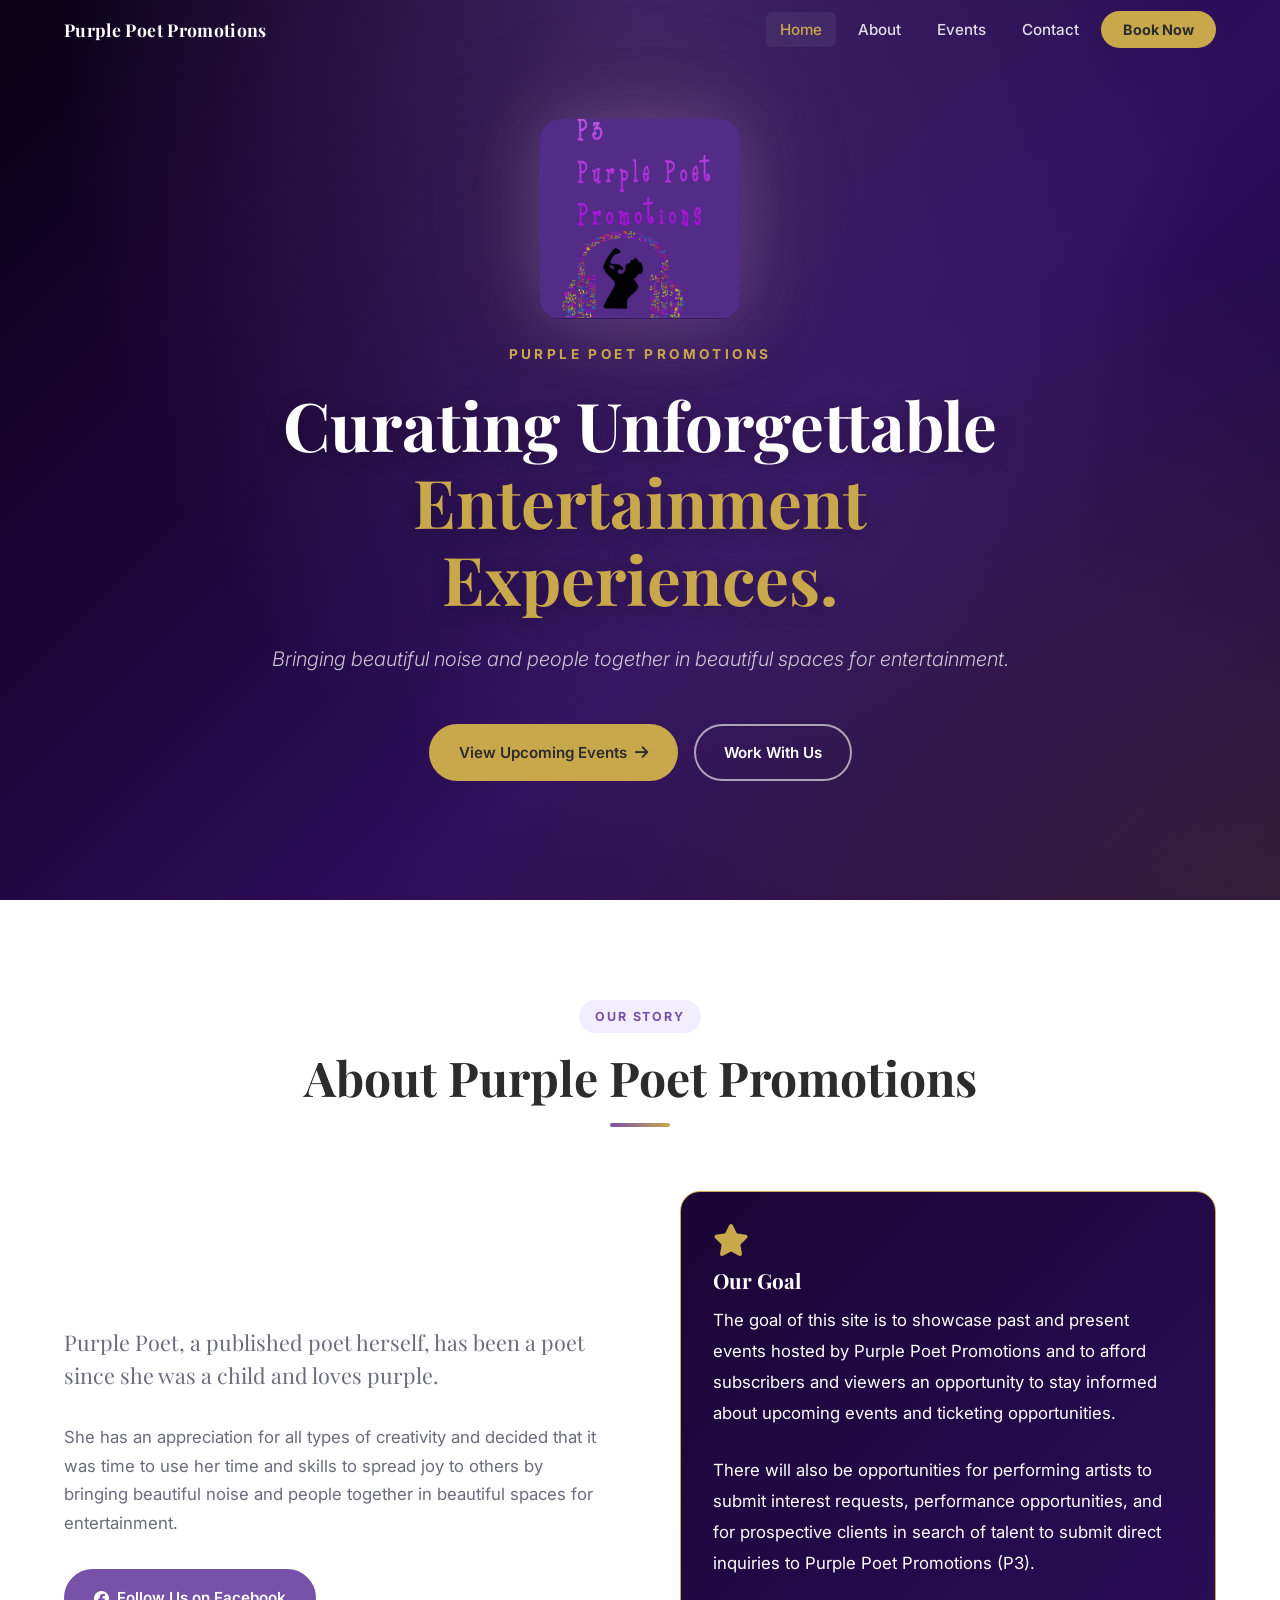
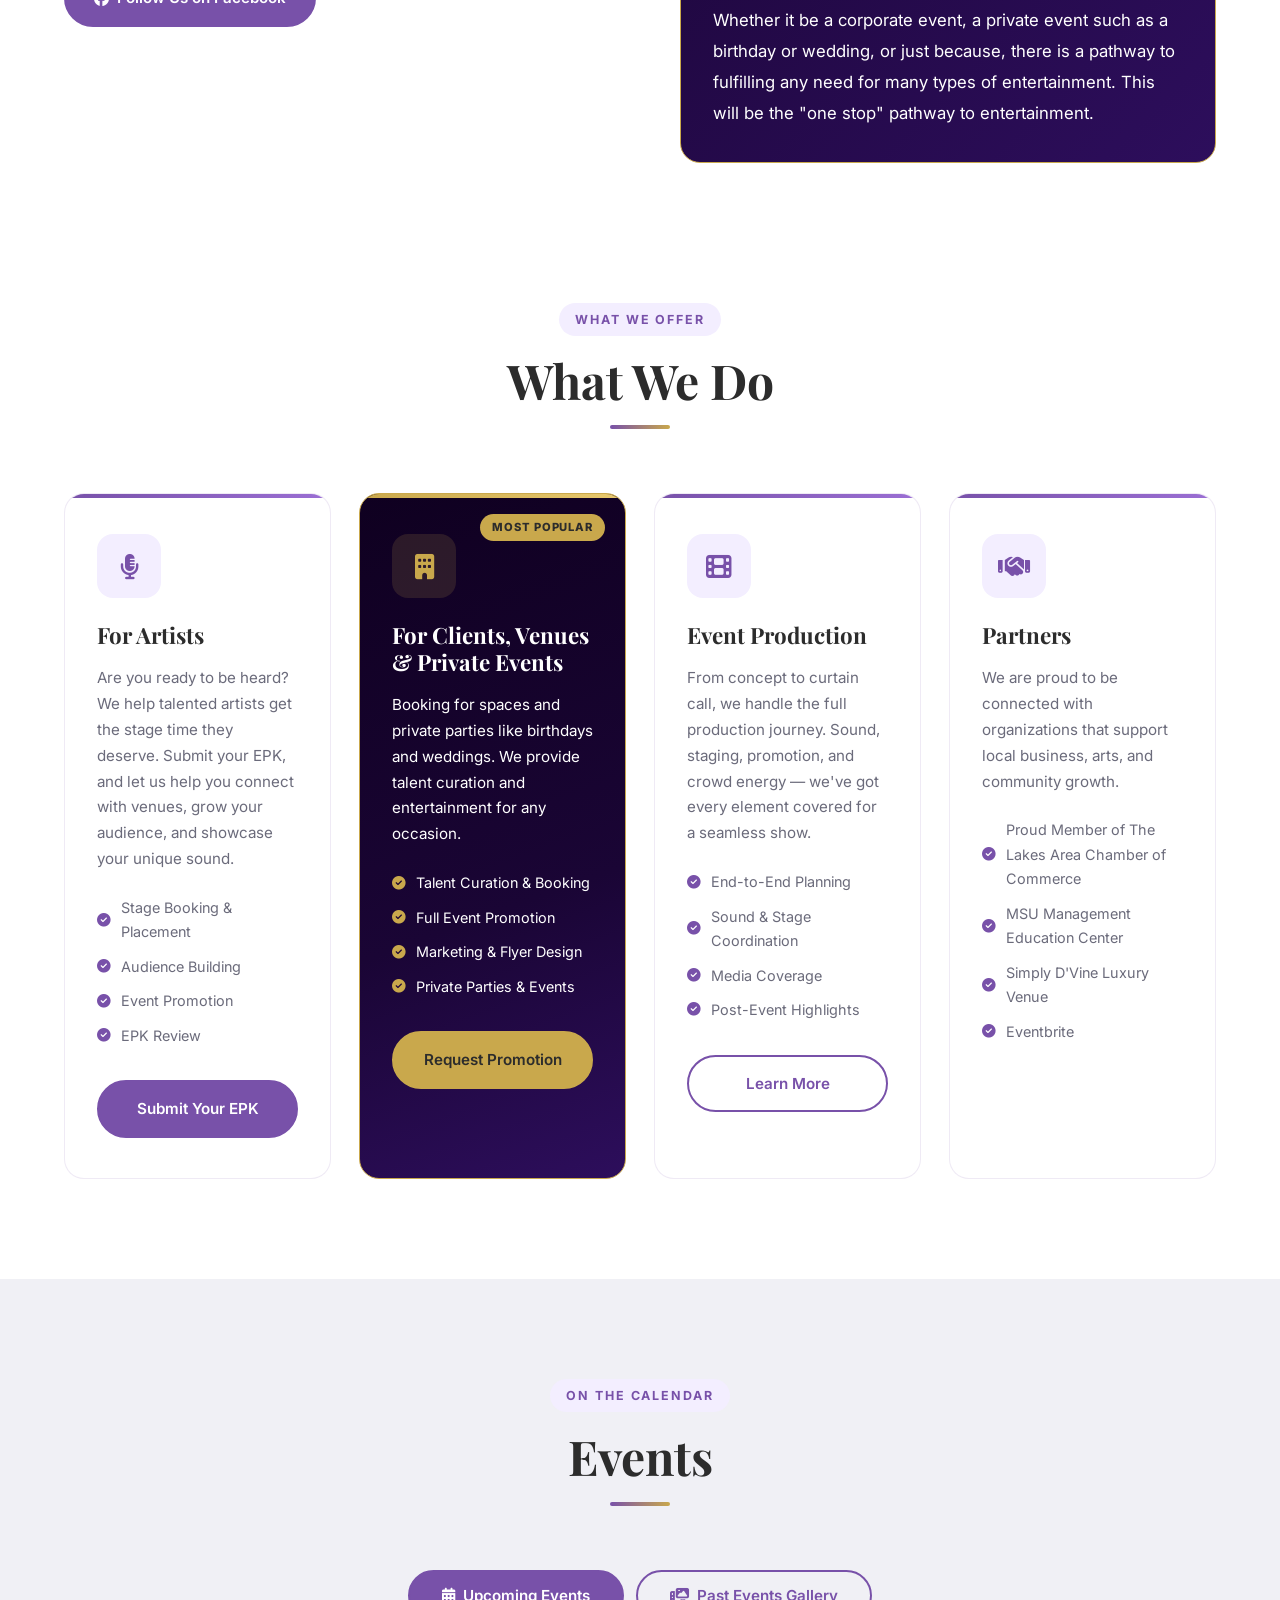
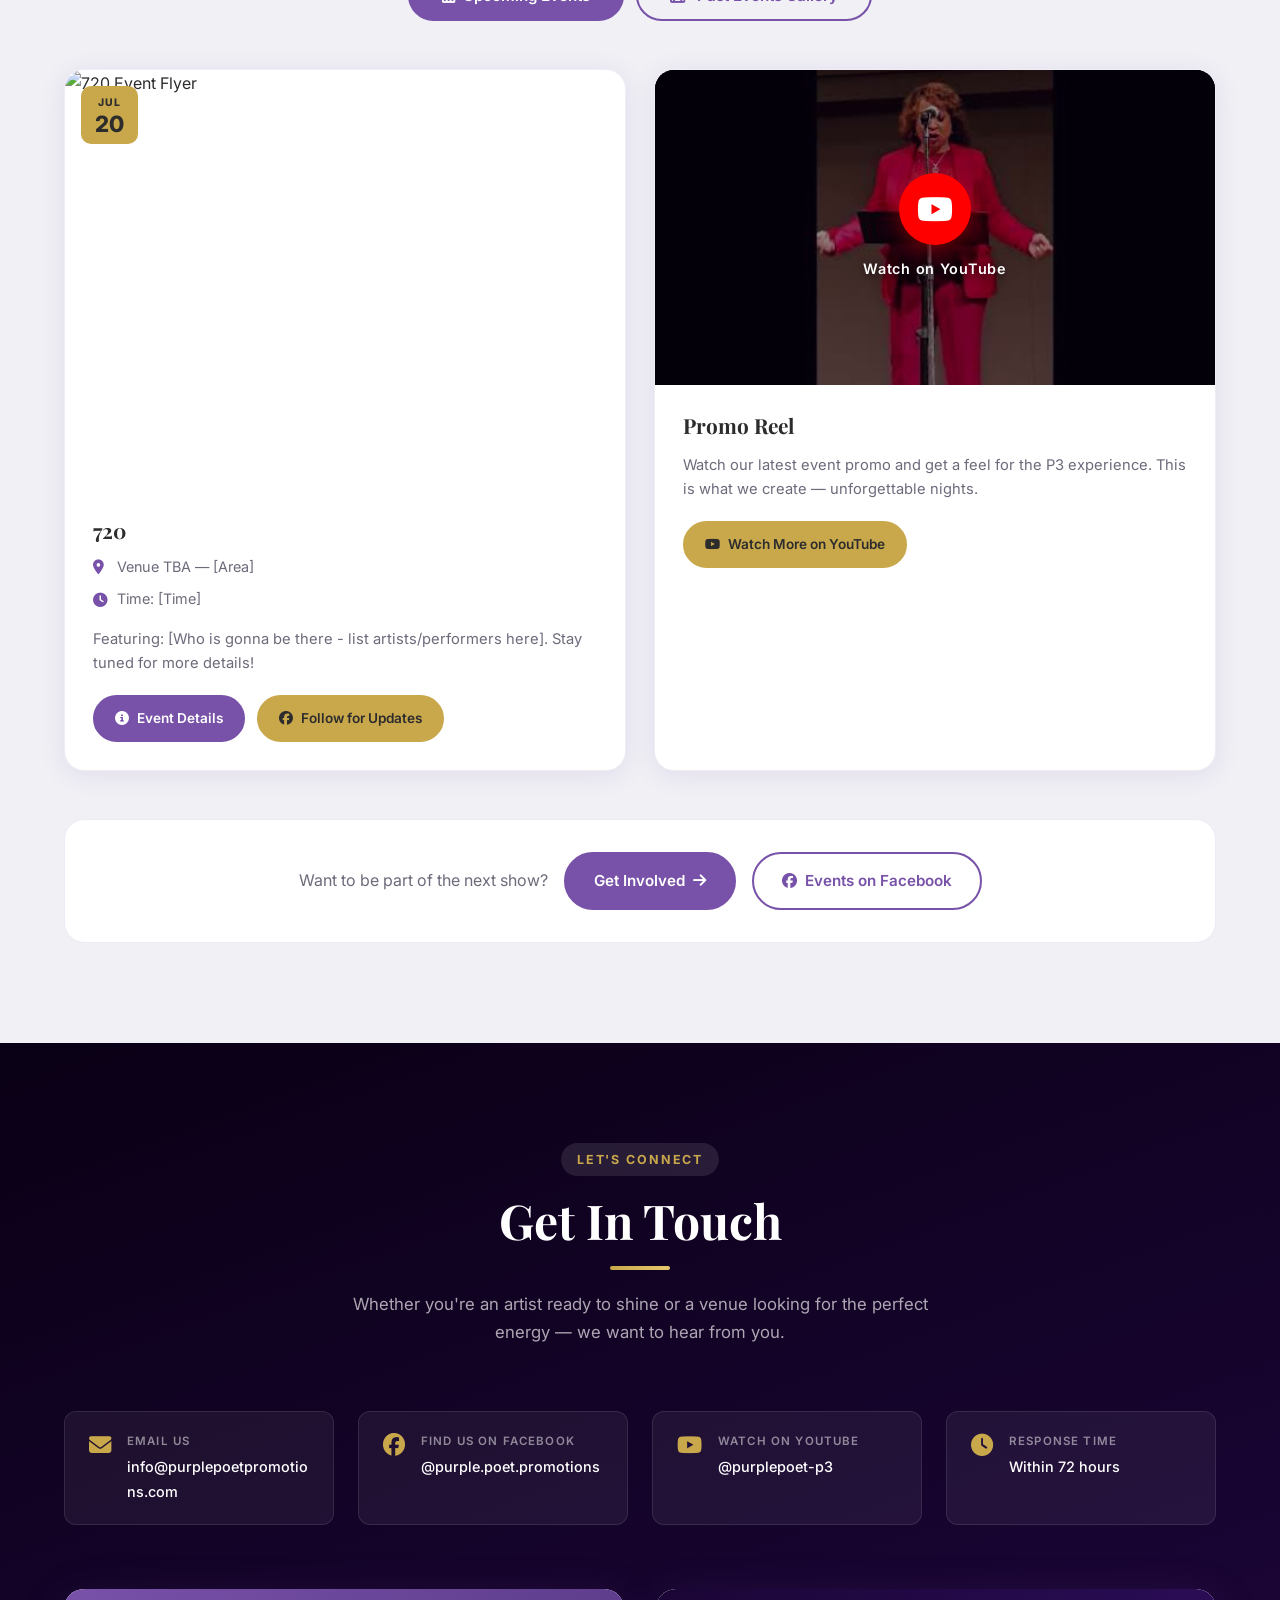
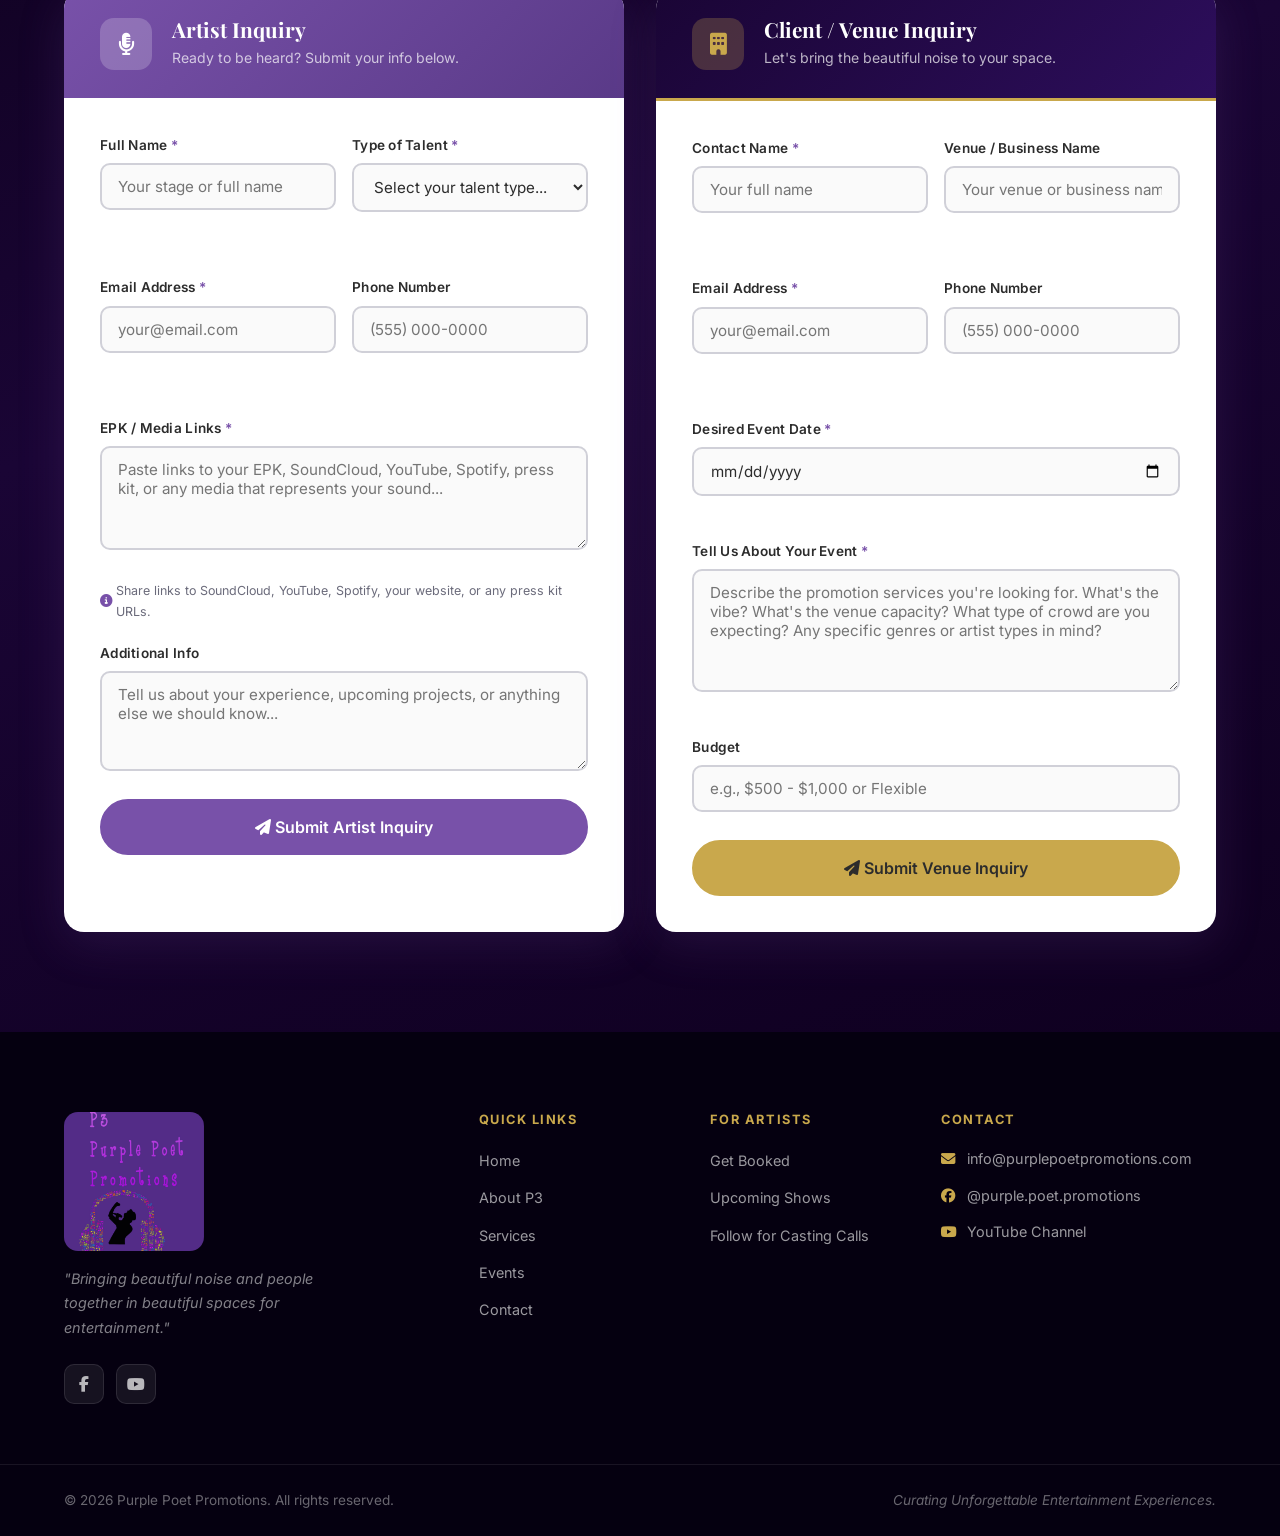
==== commit 3da05baa: "small refinements to forms" ====
--- a/index.html
+++ b/index.html
@@ -332,7 +332,8 @@
               <p>Ready to be heard? Submit your info below.</p>
             </div>
           </div>
-          <form class="inquiry-form" id="artist-inquiry-form" novalidate>
+          <form class="inquiry-form" id="artist-inquiry-form" action="submit_form.php" method="POST">
+            <input type="hidden" name="form_type" value="artist_inquiry">
             <div class="form-row">
               <div class="form-group">
                 <label for="artist-name">Full Name <span class="required">*</span></label>
@@ -399,7 +400,8 @@
               <p>Let's bring the beautiful noise to your space.</p>
             </div>
           </div>
-          <form class="inquiry-form" id="venue-inquiry-form" novalidate>
+          <form class="inquiry-form" id="venue-inquiry-form" action="submit_form.php" method="POST">
+            <input type="hidden" name="form_type" value="venue_inquiry">
             <div class="form-row">
               <div class="form-group">
                 <label for="venue-name">Contact Name <span class="required">*</span></label>
@@ -423,8 +425,9 @@
               </div>
             </div>
             <div class="form-group full-width">
-              <label for="venue-date">Desired Event Date / Timeframe</label>
-              <input type="text" id="venue-date" name="event_date" placeholder="e.g., Summer 2025, August 15th, or Flexible" />
+              <label for="venue-date">Desired Event Date <span class="required">*</span></label>
+              <input type="date" id="venue-date" name="event_date" required />
+              <span class="field-error"></span>
             </div>
             <div class="form-group full-width">
               <label for="venue-details">Tell Us About Your Event <span class="required">*</span></label>
@@ -512,6 +515,6 @@
   <!-- Toast Notification -->
   <div class="toast" id="toast"></div>
 
-  <script src="main.js"></script>
+  <script src="main.js?v=2"></script>
 </body>
 </html>
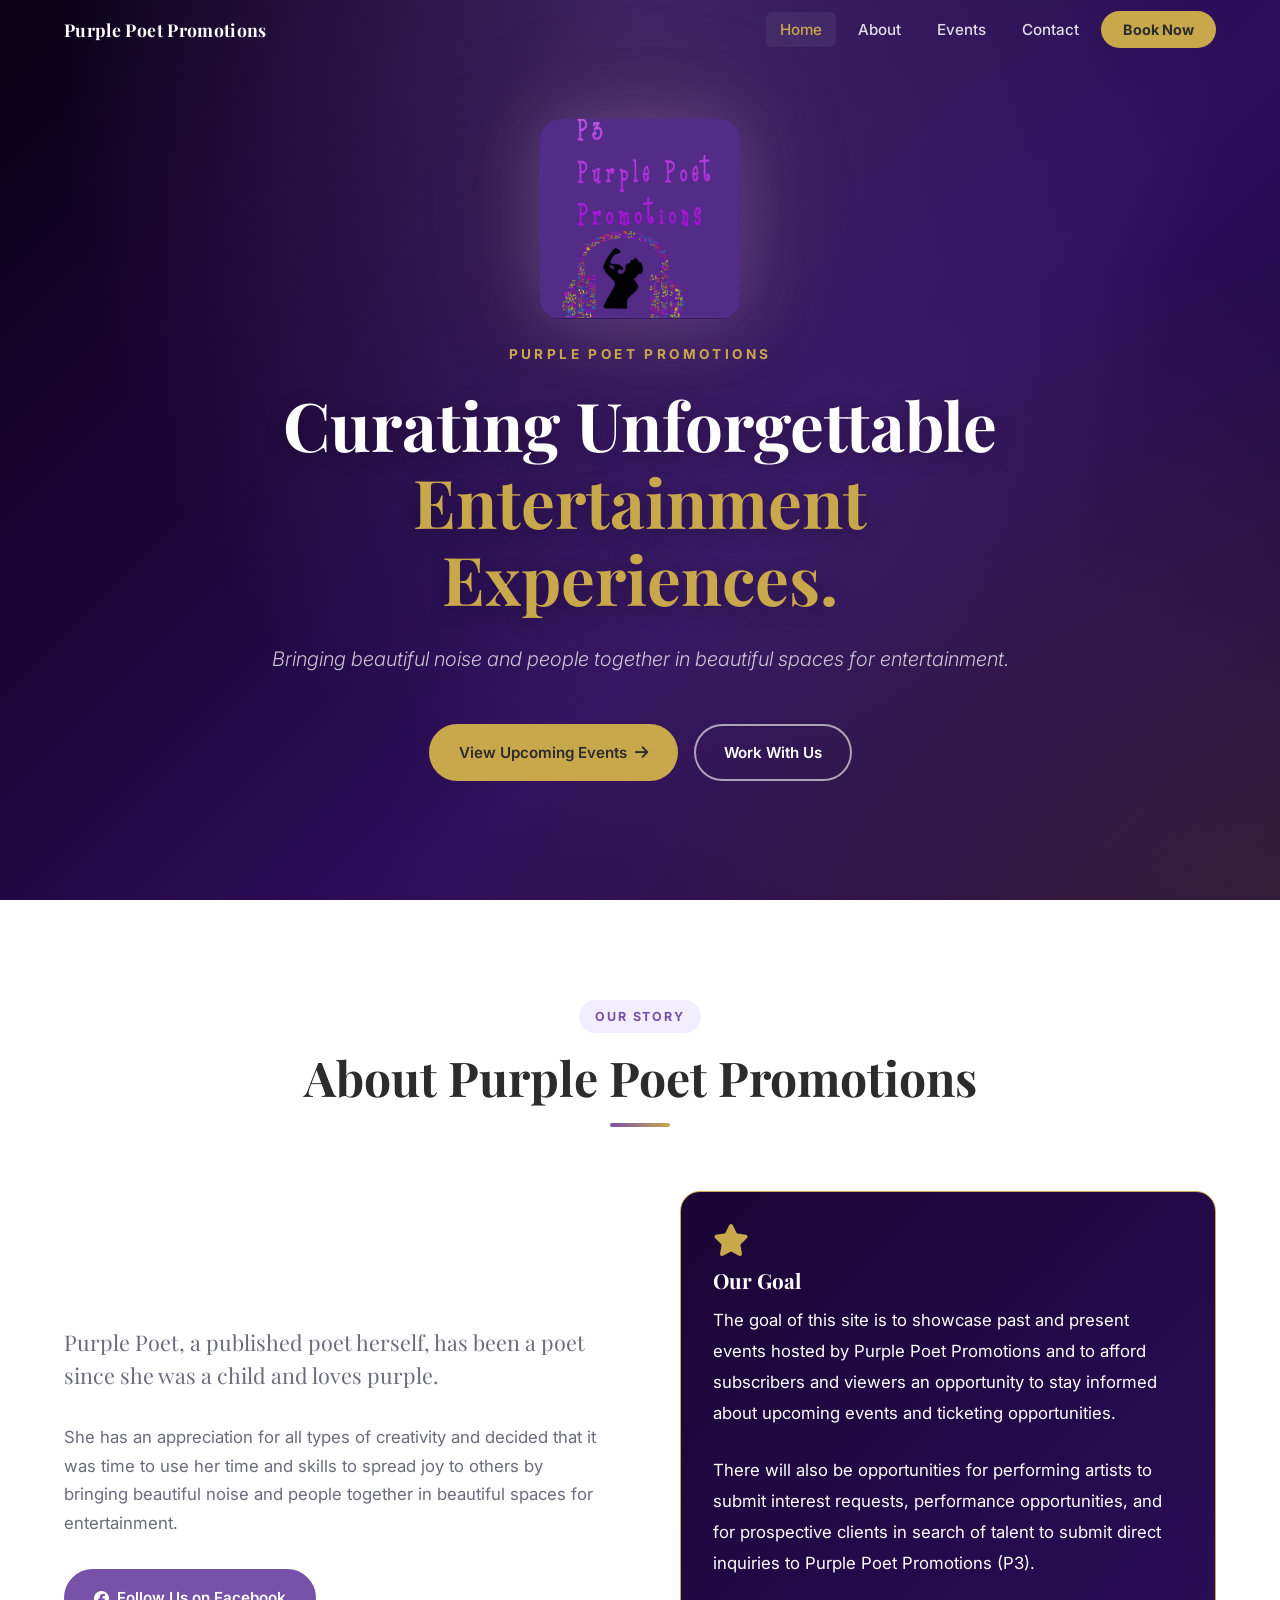
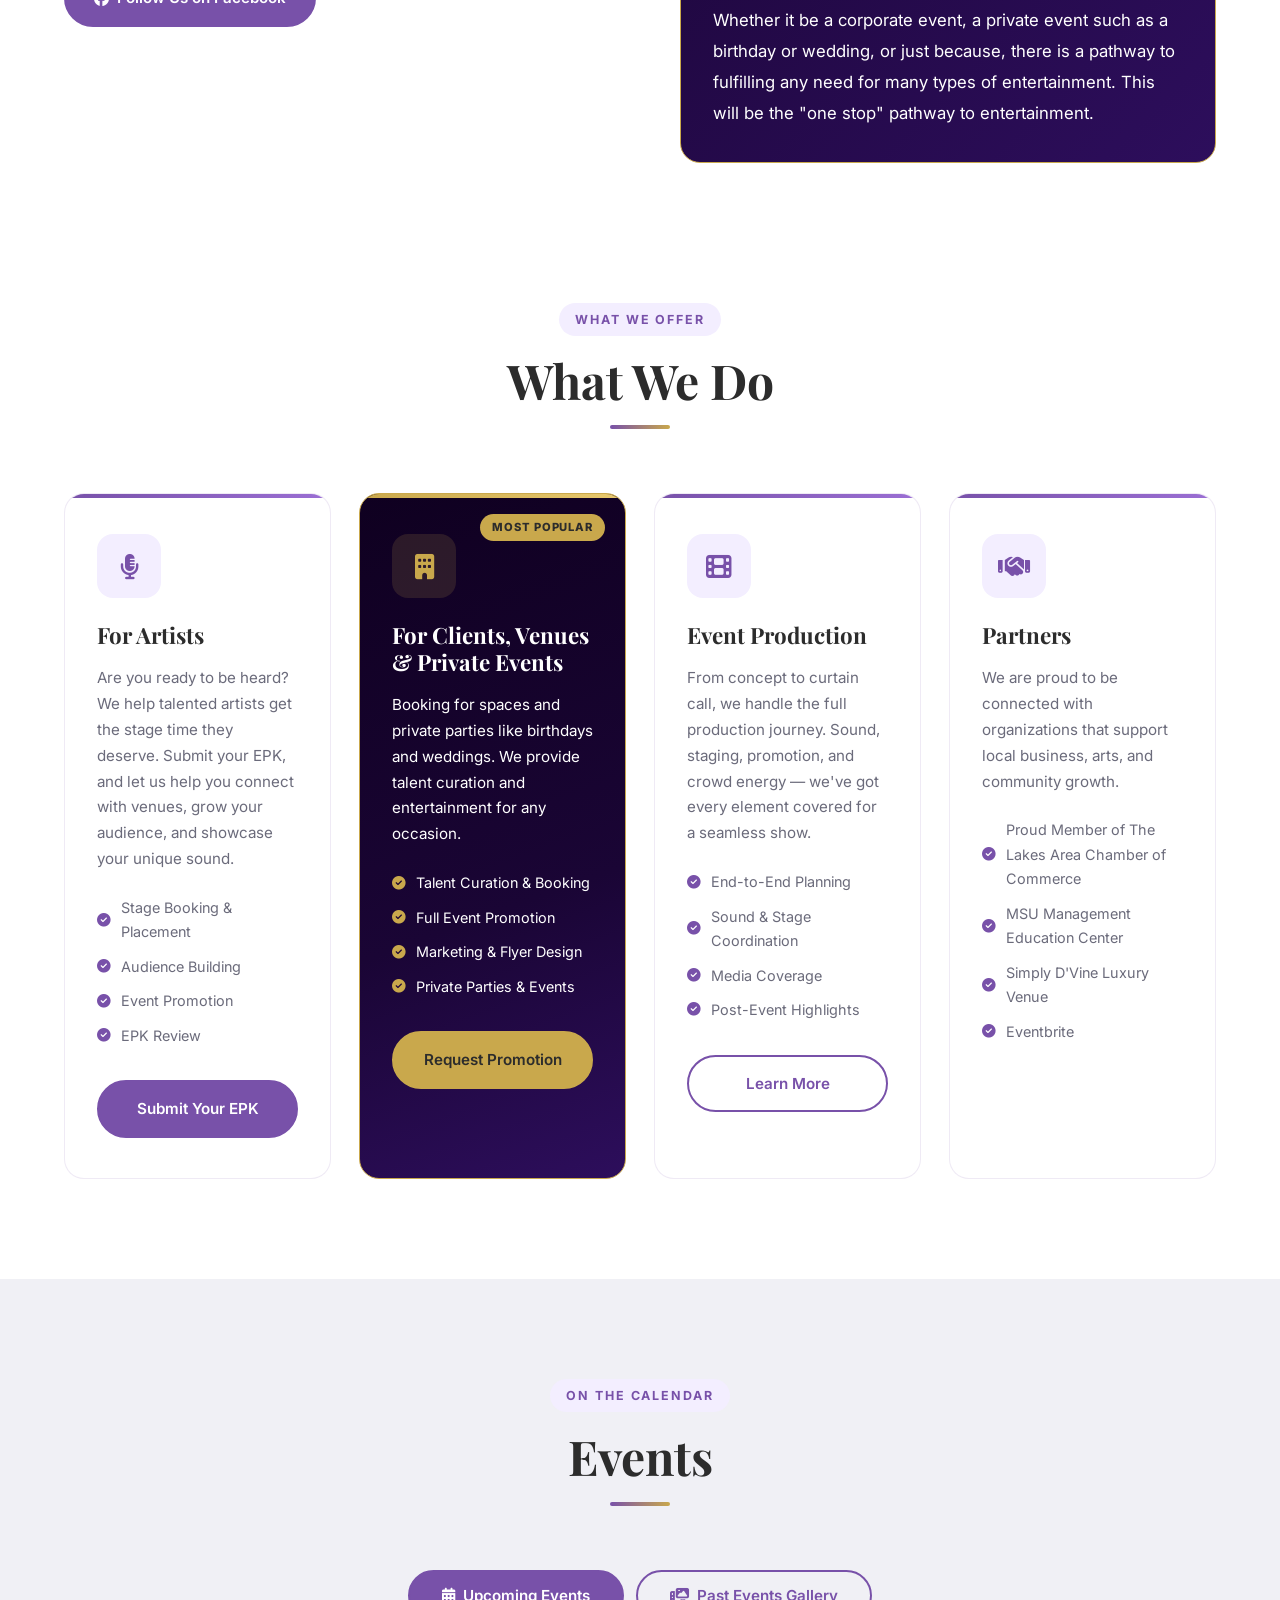
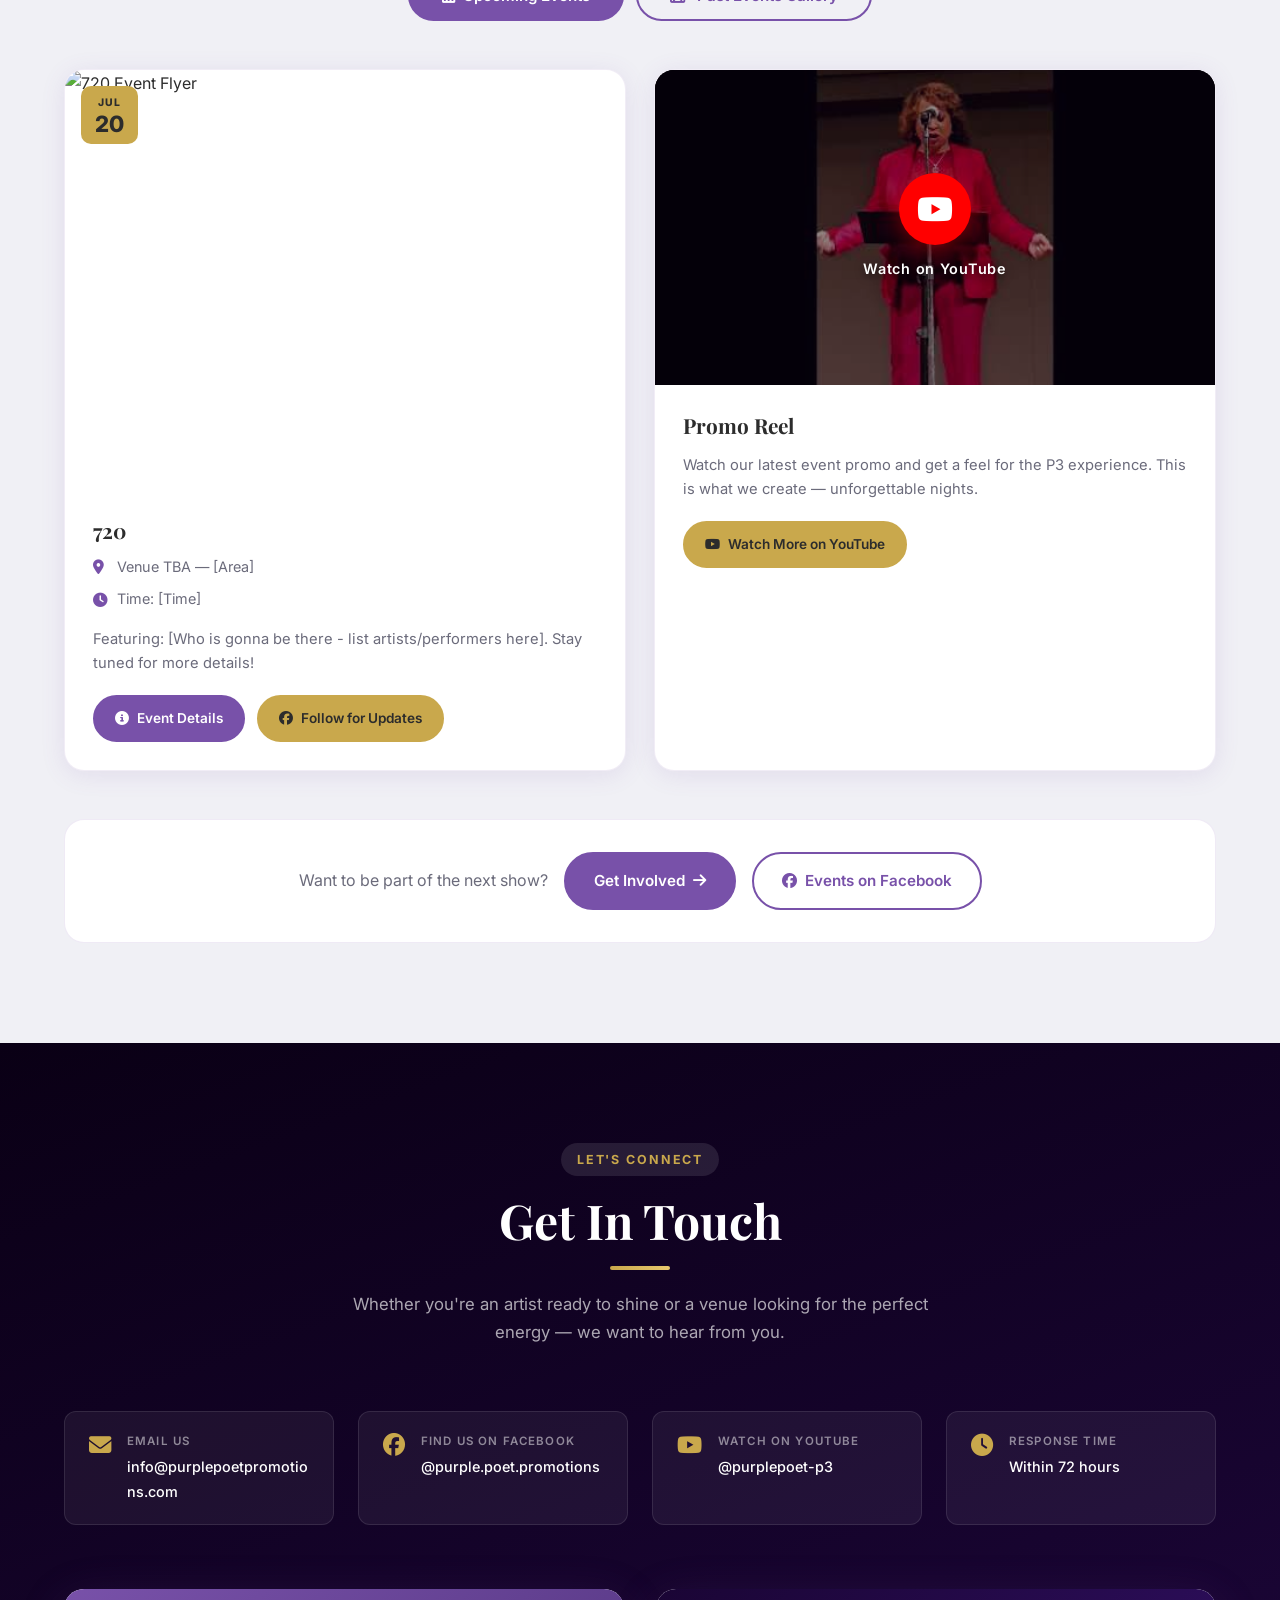
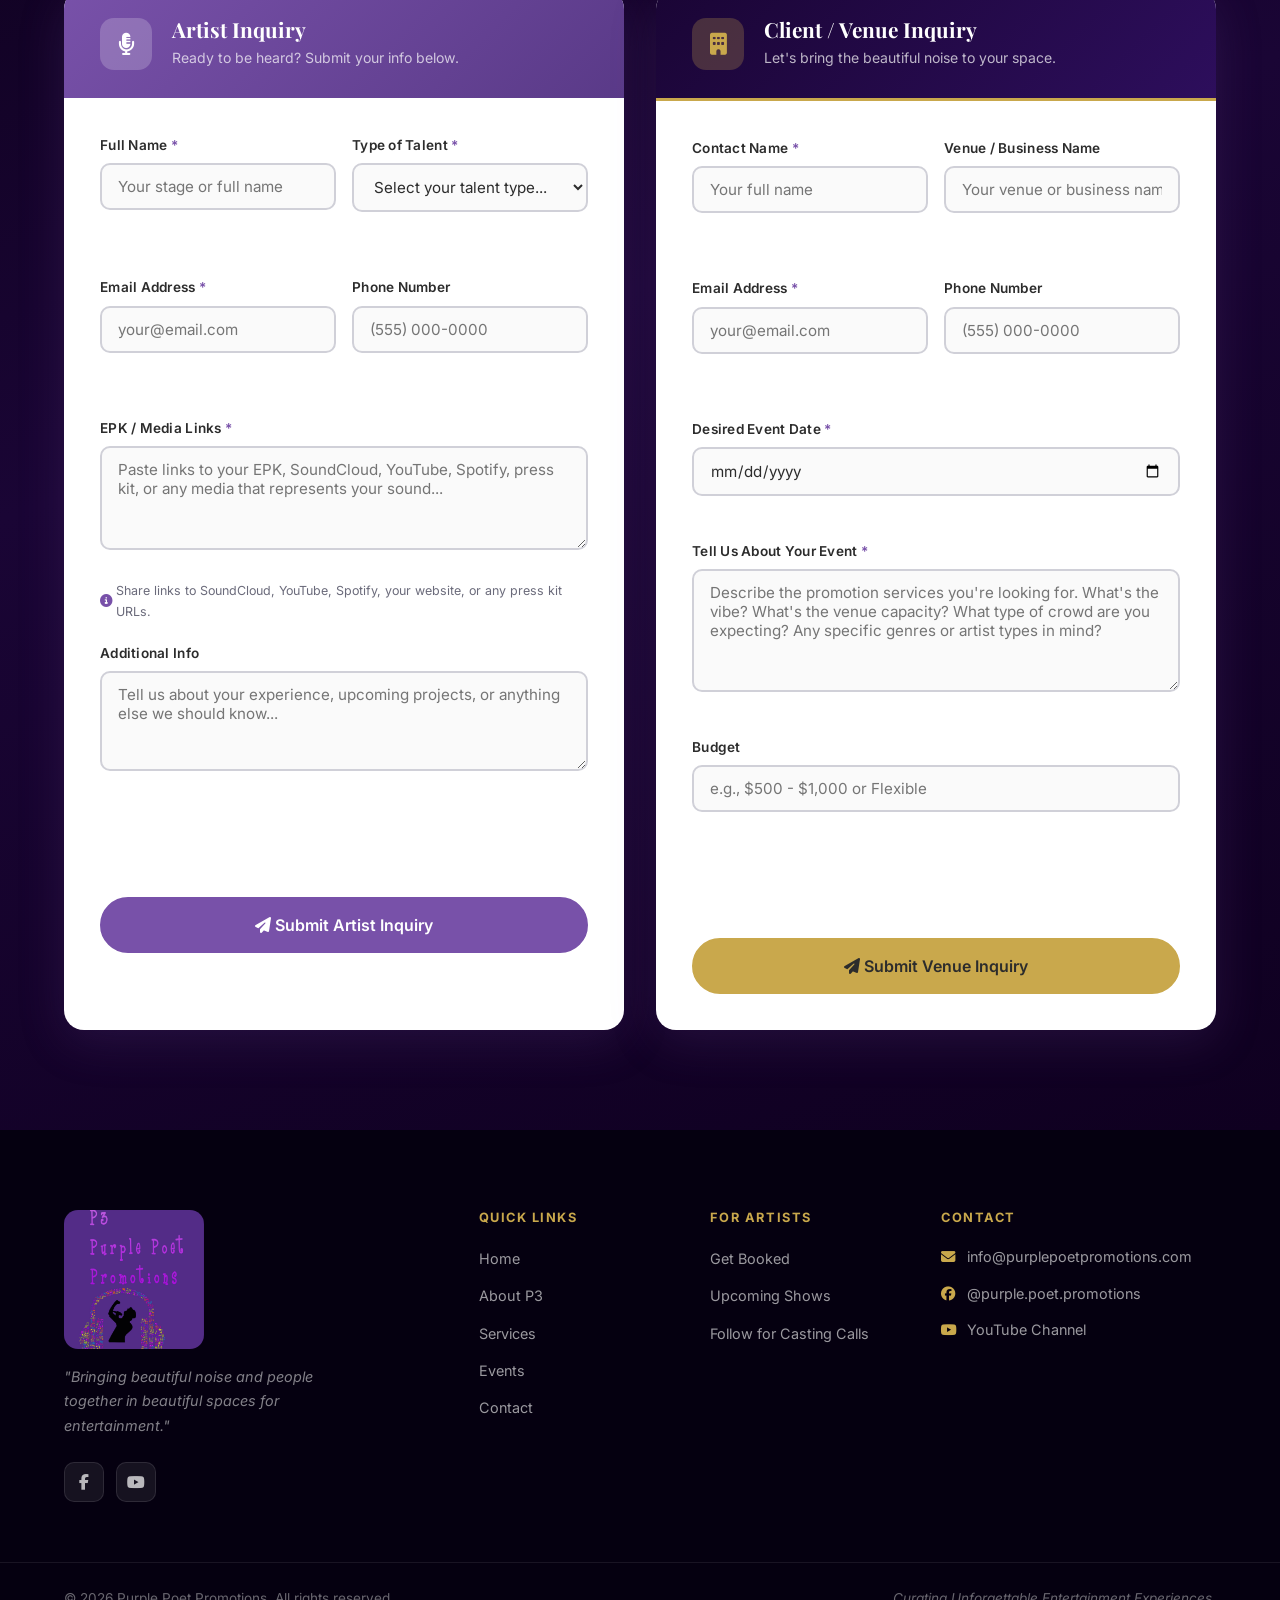
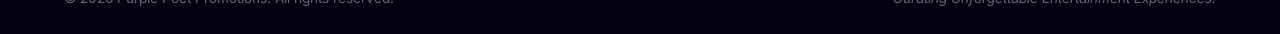
==== commit 3f4b904e: "recaptcha again" ====
--- a/index.html
+++ b/index.html
@@ -377,6 +377,10 @@
               <label for="artist-message">Additional Info</label>
               <textarea id="artist-message" name="message" rows="3" placeholder="Tell us about your experience, upcoming projects, or anything else we should know..."></textarea>
             </div>
+            <div class="form-group full-width recaptcha-wrap">
+              <div class="g-recaptcha" data-sitekey="6Lf_qf4sAAAAACsxedI6Yk2Tmvyid5maVx1FNDZt" id="artist-recaptcha"></div>
+              <span class="field-error" id="artist-captcha-error"></span>
+            </div>
             <button type="submit" class="btn btn-purple form-submit" id="artist-submit">
               <span class="btn-text"><i class="fas fa-paper-plane"></i> Submit Artist Inquiry</span>
               <span class="btn-loading"><i class="fas fa-spinner fa-spin"></i> Sending...</span>
@@ -400,7 +404,7 @@
               <p>Let's bring the beautiful noise to your space.</p>
             </div>
           </div>
-          <form class="inquiry-form" id="venue-inquiry-form" action="submit_form.php" method="POST">
+            <form class="inquiry-form" id="venue-inquiry-form" action="submit_form.php" method="POST">
             <input type="hidden" name="form_type" value="venue_inquiry">
             <div class="form-row">
               <div class="form-group">
@@ -437,6 +441,10 @@
             <div class="form-group full-width">
               <label for="venue-budget">Budget</label>
               <input type="text" id="venue-budget" name="budget" placeholder="e.g., $500 - $1,000 or Flexible" />
+            </div>
+            <div class="form-group full-width recaptcha-wrap">
+              <div class="g-recaptcha" data-sitekey="6Lf_qf4sAAAAACsxedI6Yk2Tmvyid5maVx1FNDZt" id="venue-recaptcha"></div>
+              <span class="field-error" id="venue-captcha-error"></span>
             </div>
             <button type="submit" class="btn btn-gold form-submit" id="venue-submit">
               <span class="btn-text"><i class="fas fa-paper-plane"></i> Submit Venue Inquiry</span>
@@ -515,6 +523,7 @@
   <!-- Toast Notification -->
   <div class="toast" id="toast"></div>
 
-  <script src="main.js?v=2"></script>
+  <script src="https://www.google.com/recaptcha/api.js" async defer></script>
+  <script src="main.js?v=3"></script>
 </body>
 </html>
--- a/style.css
+++ b/style.css
@@ -1235,6 +1235,25 @@
 .field-error { font-size: 0.78rem; color: #e53e3e; font-weight: 500; min-height: 18px; display: block; }
 .field-hint { font-size: 0.78rem; color: var(--text-muted); display: flex; align-items: center; gap: 4px; }
 .field-hint i { color: var(--purple); }
+
+/* reCAPTCHA v2 Wrapper */
+.recaptcha-wrap {
+  margin-bottom: 8px;
+  min-height: 78px;
+}
+.recaptcha-wrap .field-error {
+  margin-top: 4px;
+}
+.recaptcha-wrap.captcha-error {
+  padding: 12px;
+  border: 2px solid #e53e3e;
+  border-radius: var(--radius);
+  background: rgba(229, 62, 62, 0.04);
+}
+.recaptcha-wrap.captcha-error .field-error {
+  color: #e53e3e;
+  font-weight: 600;
+}
 
 .form-submit {
   width: 100%; justify-content: center;
